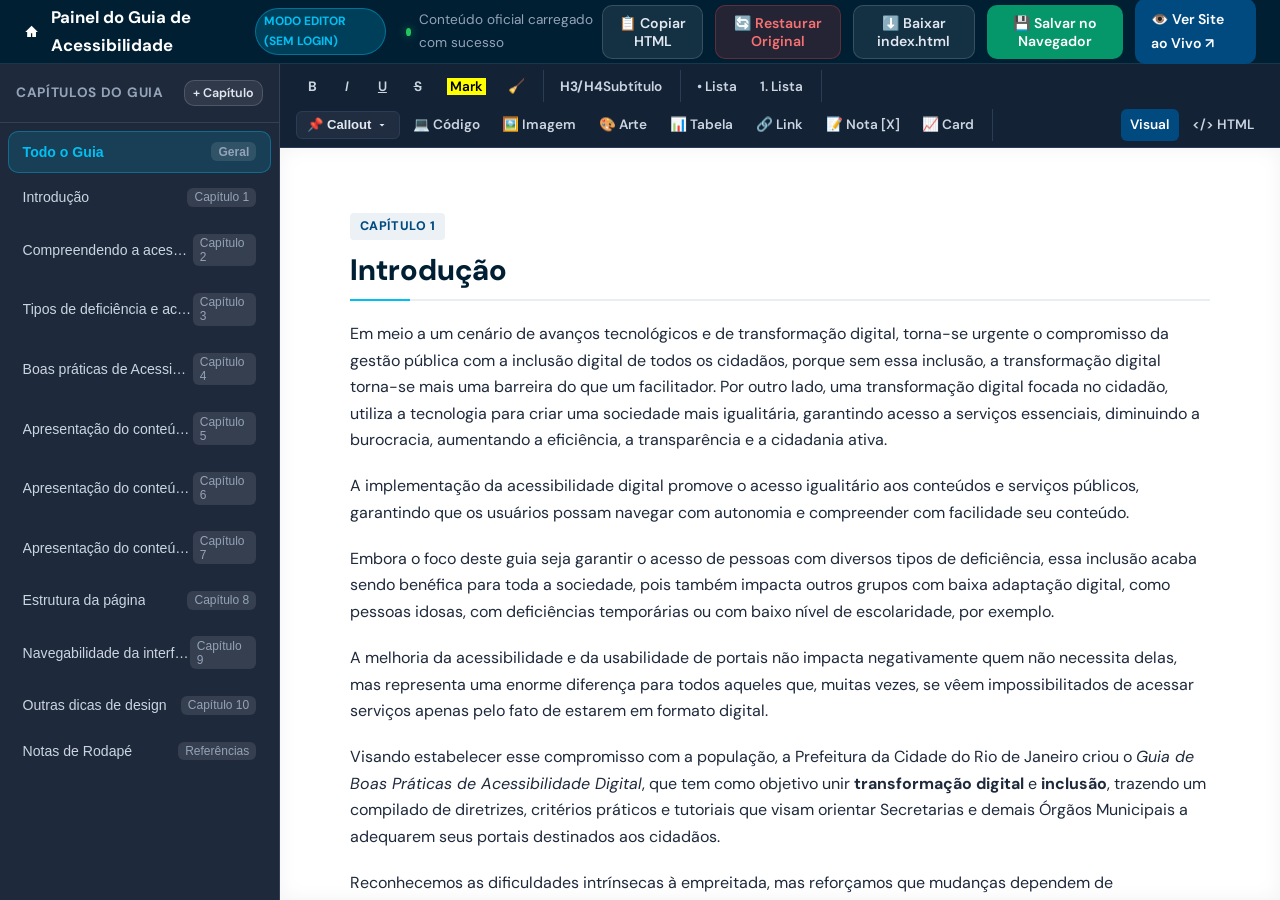
==== guiasite/admin.html @ 5b59752f "feat(admin): criar painel de administracao e editor visual com insercao de componentes e persistenci" ====
<!DOCTYPE html>
<html lang="pt-BR">
<head>
  <meta charset="UTF-8">
  <meta name="viewport" content="width=device-width, initial-scale=1.0">
  <title>Painel de Administração e Editor de Conteúdo | Guia de Acessibilidade Digital — Prefeitura do Rio</title>
  
  <!-- Fontes Oficiais -->
  <link rel="preconnect" href="https://fonts.googleapis.com">
  <link rel="preconnect" href="https://fonts.gstatic.com" crossorigin>
  <link href="https://fonts.googleapis.com/css2?family=DM+Sans:ital,opsz,wght@0,9..40,100..1000;1,9..40,100..1000&family=Roboto:ital,wght@0,300..700;1,300..700&display=swap" rel="stylesheet">
  
  <!-- Folhas de Estilo -->
  <link rel="stylesheet" href="css/style.css">
  <link rel="stylesheet" href="css/admin.css">
</head>
<body class="admin-body">

  <!-- 1. TOPBAR DO PAINEL DE ADMINISTRAÇÃO -->
  <header class="admin-topbar">
    <div class="admin-topbar-left">
      <a href="index.html" class="admin-brand">
        <svg width="22" height="22" viewBox="0 0 24 24" fill="currentColor" aria-hidden="true"><path d="M12 2L2 12h3v8h6v-6h2v6h6v-8h3L12 2z"/></svg>
        <span>Painel do Guia de Acessibilidade</span>
      </a>
      <span class="admin-brand-badge">Modo Editor (Sem Login)</span>
      <div class="admin-topbar-status">
        <span class="status-dot" id="status-dot"></span>
        <span id="status-text">Pronto</span>
      </div>
    </div>

    <div class="admin-topbar-right">
      <button type="button" class="admin-btn admin-btn-secondary" id="btn-copy-html" title="Copiar HTML do conteúdo">
        📋 Copiar HTML
      </button>
      <button type="button" class="admin-btn admin-btn-danger" id="btn-reset-default" title="Restaurar o texto original de fábrica">
        🔄 Restaurar Original
      </button>
      <button type="button" class="admin-btn admin-btn-secondary" id="btn-download-index" title="Baixar arquivo index.html completo e atualizado">
        ⬇️ Baixar index.html
      </button>
      <button type="button" class="admin-btn admin-btn-success" id="btn-save-site" title="Salvar e aplicar no site imediatamente">
        💾 Salvar no Navegador
      </button>
      <a href="index.html" target="_blank" class="admin-btn admin-btn-primary" title="Abrir o site em nova aba para testar">
        👁️ Ver Site ao Vivo ↗
      </a>
    </div>
  </header>

  <!-- 2. CORPO PRINCIPAL COM SIDEBAR E WORKSPACE -->
  <div class="admin-main-layout">
    
    <!-- SIDEBAR DE CAPÍTULOS -->
    <aside class="admin-sidebar" aria-label="Navegação por capítulos">
      <div class="admin-sidebar-header">
        <span class="admin-sidebar-title">Capítulos do Guia</span>
        <button type="button" class="admin-btn admin-btn-secondary" id="btn-insert-chapter" style="padding: 0.25rem 0.5rem; font-size: 0.78rem;">
          + Capítulo
        </button>
      </div>
      <ul class="admin-chapter-list" id="admin-chapter-list">
        <!-- Itens inseridos dinamicamente pelo JavaScript -->
      </ul>
    </aside>

    <!-- WORKSPACE DO EDITOR -->
    <main class="admin-workspace">
      
      <!-- BARRA DE FERRAMENTAS DO EDITOR (TOOLBAR) -->
      <div class="editor-toolbar" role="toolbar" aria-label="Ferramentas de formatação e inserção de conteúdo">
        
        <!-- Formatação Básica de Texto -->
        <div class="toolbar-group">
          <button type="button" class="toolbar-btn" data-cmd="bold" title="Negrito (Ctrl+B)"><b>B</b></button>
          <button type="button" class="toolbar-btn" data-cmd="italic" title="Itálico (Ctrl+I)"><i>I</i></button>
          <button type="button" class="toolbar-btn" data-cmd="underline" title="Sublinhado (Ctrl+U)"><u>U</u></button>
          <button type="button" class="toolbar-btn" data-cmd="strikeThrough" title="Tachado"><s>S</s></button>
          <button type="button" class="toolbar-btn" id="btn-format-mark" title="Marcação / Destaque de Texto (<mark>)"><mark style="padding: 0 3px;">Mark</mark></button>
          <button type="button" class="toolbar-btn" data-cmd="removeFormat" title="Limpar Formatação">🧹</button>
        </div>

        <!-- Títulos e Subtítulos -->
        <div class="toolbar-group">
          <button type="button" class="toolbar-btn" id="btn-insert-subtitle" title="Inserir Subtítulo (H3 / H4)">
            <b>H3/H4</b> Subtítulo
          </button>
        </div>

        <!-- Inserção de Listas -->
        <div class="toolbar-group">
          <button type="button" class="toolbar-btn" data-cmd="insertUnorderedList" title="Lista com Marcadores">• Lista</button>
          <button type="button" class="toolbar-btn" data-cmd="insertOrderedList" title="Lista Numerada">1. Lista</button>
        </div>

        <!-- Componentes Especiais do Guia Rio -->
        <div class="toolbar-group">
          <!-- Dropdown Callouts -->
          <div class="dropdown-wrapper">
            <button type="button" class="toolbar-dropdown-btn">
              <span>📌 Callout</span>
              <svg width="12" height="12" viewBox="0 0 24 24" fill="currentColor"><path d="M7 10l5 5 5-5z"/></svg>
            </button>
            <div class="dropdown-menu">
              <button type="button" class="dropdown-item" data-callout="wcag">📘 Diretriz WCAG 2.2</button>
              <button type="button" class="dropdown-item" data-callout="law">⚖️ Legislação & Jurídico</button>
              <button type="button" class="dropdown-item" data-callout="tip">💡 Dica Prática</button>
              <button type="button" class="dropdown-item" data-callout="warning">⚠️ Atenção / Alerta</button>
            </div>
          </div>

          <button type="button" class="toolbar-btn" id="btn-insert-code" title="Inserir Caixa de Código">
            💻 Código
          </button>
          <button type="button" class="toolbar-btn" id="btn-insert-image" title="Inserir Imagem / Figura com Alt Text">
            🖼️ Imagem
          </button>
          <button type="button" class="toolbar-btn" id="btn-insert-art" title="Inserir Caixa de Arte Reservada">
            🎨 Arte
          </button>
          <button type="button" class="toolbar-btn" id="btn-insert-table" title="Inserir Tabela Acessível">
            📊 Tabela
          </button>
          <button type="button" class="toolbar-btn" id="btn-insert-link" title="Inserir Link">
            🔗 Link
          </button>
          <button type="button" class="toolbar-btn" id="btn-insert-footnote" title="Inserir Nota de Rodapé & Âncora de Referência">
            📝 Nota [X]
          </button>
          <button type="button" class="toolbar-btn" id="btn-insert-stat" title="Inserir Card de Estatística">
            📈 Card
          </button>
        </div>

        <!-- Alternador Visual / HTML -->
        <div class="toolbar-group" style="margin-left: auto; border-right: none; padding-right: 0;">
          <button type="button" class="toolbar-btn is-active" id="tab-mode-visual" title="Modo Visual (WYSIWYG)">
            Visual
          </button>
          <button type="button" class="toolbar-btn" id="tab-mode-html" title="Modo Código HTML">
            &lt;/&gt; HTML
          </button>
        </div>

      </div>

      <!-- ÁREAS DO EDITOR -->
      <div class="editor-container-split">
        <!-- Visual Editor Canvas -->
        <div class="editor-pane" id="editor-pane">
          <div id="editor-canvas" contenteditable="true" spellcheck="true" role="textbox" aria-multiline="true" aria-label="Editor de conteúdo do Guia de Acessibilidade">
            <!-- Conteúdo carregado via JavaScript -->
          </div>
        </div>

        <!-- HTML Code Editor Pane -->
        <div class="html-pane" id="html-pane">
          <textarea class="html-textarea" id="html-textarea" spellcheck="false" aria-label="Editor direto de código HTML"></textarea>
        </div>
      </div>

    </main>
  </div>

  <!-- 3. MODAIS DE INSERÇÃO ACESSÍVEIS -->

  <!-- Modal: Novo Capítulo -->
  <div class="admin-modal-overlay" id="modal-chapter" role="dialog" aria-modal="true" aria-labelledby="modal-chapter-title">
    <div class="admin-modal-box">
      <div class="admin-modal-header">
        <h3 class="admin-modal-title" id="modal-chapter-title">Inserir Novo Capítulo</h3>
        <button type="button" class="admin-modal-close" aria-label="Fechar">&times;</button>
      </div>
      <form id="form-chapter">
        <div class="admin-modal-body">
          <div class="admin-form-group">
            <label class="admin-label" for="chapter-num">Número do Capítulo <span class="required">*</span></label>
            <input type="number" class="admin-input" id="chapter-num" required min="1" max="99" value="11" />
          </div>
          <div class="admin-form-group">
            <label class="admin-label" for="chapter-title">Título do Capítulo <span class="required">*</span></label>
            <input type="text" class="admin-input" id="chapter-title" required placeholder="Ex: Acessibilidade em Documentos e PDFs" />
          </div>
          <div class="admin-form-group">
            <label class="admin-label" for="chapter-id">Identificador Âncora (ID do Sumário)</label>
            <input type="text" class="admin-input" id="chapter-id" placeholder="Ex: acessibilidade-em-documentos-e-pdfs (opcional)" />
            <span class="admin-help-text">Se deixar em branco, o identificador será gerado automaticamente a partir do título.</span>
          </div>
        </div>
        <div class="admin-modal-footer">
          <button type="button" class="admin-btn admin-btn-secondary" data-modal-close>Cancelar</button>
          <button type="submit" class="admin-btn admin-btn-primary">Inserir Capítulo</button>
        </div>
      </form>
    </div>
  </div>

  <!-- Modal: Subtítulo (H3 / H4) -->
  <div class="admin-modal-overlay" id="modal-subtitle" role="dialog" aria-modal="true" aria-labelledby="modal-subtitle-title">
    <div class="admin-modal-box">
      <div class="admin-modal-header">
        <h3 class="admin-modal-title" id="modal-subtitle-title">Inserir Subtítulo / Seção</h3>
        <button type="button" class="admin-modal-close" aria-label="Fechar">&times;</button>
      </div>
      <form id="form-subtitle">
        <div class="admin-modal-body">
          <div class="admin-form-group">
            <label class="admin-label" for="subtitle-level">Nível Semântico</label>
            <select class="admin-select" id="subtitle-level">
              <option value="h3">H3 &bull; Seção de Artigo Principal</option>
              <option value="h4">H4 &bull; Subseção Detalhada</option>
            </select>
          </div>
          <div class="admin-form-group">
            <label class="admin-label" for="subtitle-title">Texto do Título <span class="required">*</span></label>
            <input type="text" class="admin-input" id="subtitle-title" required placeholder="Ex: 6.1 Imagens Decorativas" />
          </div>
          <div class="admin-form-group">
            <label class="admin-label" for="subtitle-id">ID de Âncora (Opcional)</label>
            <input type="text" class="admin-input" id="subtitle-id" placeholder="Ex: imagens-decorativas" />
          </div>
        </div>
        <div class="admin-modal-footer">
          <button type="button" class="admin-btn admin-btn-secondary" data-modal-close>Cancelar</button>
          <button type="submit" class="admin-btn admin-btn-primary">Inserir</button>
        </div>
      </form>
    </div>
  </div>

  <!-- Modal: Caixa de Código -->
  <div class="admin-modal-overlay" id="modal-code" role="dialog" aria-modal="true" aria-labelledby="modal-code-title">
    <div class="admin-modal-box">
      <div class="admin-modal-header">
        <h3 class="admin-modal-title" id="modal-code-title">Inserir Bloco de Código</h3>
        <button type="button" class="admin-modal-close" aria-label="Fechar">&times;</button>
      </div>
      <form id="form-code">
        <div class="admin-modal-body">
          <div class="admin-form-group">
            <label class="admin-label" for="code-lang">Linguagem / Rótulo</label>
            <input type="text" class="admin-input" id="code-lang" value="HTML" placeholder="HTML, CSS, JavaScript, etc." />
          </div>
          <div class="admin-form-group">
            <label class="admin-label" for="code-snippet">Código <span class="required">*</span></label>
            <textarea class="admin-textarea" id="code-snippet" rows="6" required placeholder="Cole seu código aqui..."></textarea>
          </div>
        </div>
        <div class="admin-modal-footer">
          <button type="button" class="admin-btn admin-btn-secondary" data-modal-close>Cancelar</button>
          <button type="submit" class="admin-btn admin-btn-primary">Inserir Código</button>
        </div>
      </form>
    </div>
  </div>

  <!-- Modal: Imagem / Figura Acessível -->
  <div class="admin-modal-overlay" id="modal-image" role="dialog" aria-modal="true" aria-labelledby="modal-image-title">
    <div class="admin-modal-box">
      <div class="admin-modal-header">
        <h3 class="admin-modal-title" id="modal-image-title">Inserir Imagem / Figura Acessível</h3>
        <button type="button" class="admin-modal-close" aria-label="Fechar">&times;</button>
      </div>
      <form id="form-image">
        <div class="admin-modal-body">
          <div class="admin-form-group">
            <label class="admin-label" for="image-url">URL ou Caminho da Imagem <span class="required">*</span></label>
            <input type="text" class="admin-input" id="image-url" required placeholder="Ex: assets/images/exemplo.png ou https://..." />
          </div>
          <div class="admin-form-group">
            <label class="admin-label" for="image-alt">Texto Alternativo (Alt Text) <span class="required">*</span></label>
            <textarea class="admin-textarea" id="image-alt" rows="3" required placeholder="Descreva com precisão o que a imagem representa para pessoas cegas ou com baixa visão (WCAG 1.1.1)"></textarea>
            <span class="admin-help-text">Obrigatório pelas diretrizes WCAG 2.2 e eMAG 3.1.</span>
          </div>
          <div class="admin-form-group">
            <label class="admin-label" for="image-caption">Legenda Visível (Figcaption - Opcional)</label>
            <input type="text" class="admin-input" id="image-caption" placeholder="Ex: Figura 1: Exemplo prático de contraste adequado." />
          </div>
        </div>
        <div class="admin-modal-footer">
          <button type="button" class="admin-btn admin-btn-secondary" data-modal-close>Cancelar</button>
          <button type="submit" class="admin-btn admin-btn-primary">Inserir Imagem</button>
        </div>
      </form>
    </div>
  </div>

  <!-- Modal: Caixa de Arte Reservada -->
  <div class="admin-modal-overlay" id="modal-art" role="dialog" aria-modal="true" aria-labelledby="modal-art-title">
    <div class="admin-modal-box">
      <div class="admin-modal-header">
        <h3 class="admin-modal-title" id="modal-art-title">Inserir Caixa de Arte Reservada</h3>
        <button type="button" class="admin-modal-close" aria-label="Fechar">&times;</button>
      </div>
      <form id="form-art">
        <div class="admin-modal-body">
          <div class="admin-form-group">
            <label class="admin-label" for="art-id">Identificador da Arte <span class="required">*</span></label>
            <input type="text" class="admin-input" id="art-id" required placeholder="Ex: arte-24, arte-30" />
          </div>
          <div class="admin-form-group">
            <label class="admin-label" for="art-title">Título do Tópico da Arte <span class="required">*</span></label>
            <input type="text" class="admin-input" id="art-title" required placeholder="Ex: 6.8 Tabelas com Cabeçalho e Dados" />
          </div>
          <div class="admin-form-group">
            <label class="admin-label" for="art-desc">Descrição Detalhada para Produção da Arte <span class="required">*</span></label>
            <textarea class="admin-textarea" id="art-desc" rows="4" required placeholder="Descreva os elementos que devem constar no desenho ou infográfico..."></textarea>
          </div>
        </div>
        <div class="admin-modal-footer">
          <button type="button" class="admin-btn admin-btn-secondary" data-modal-close>Cancelar</button>
          <button type="submit" class="admin-btn admin-btn-primary">Inserir Caixa de Arte</button>
        </div>
      </form>
    </div>
  </div>

  <!-- Modal: Hiperlink -->
  <div class="admin-modal-overlay" id="modal-link" role="dialog" aria-modal="true" aria-labelledby="modal-link-title">
    <div class="admin-modal-box">
      <div class="admin-modal-header">
        <h3 class="admin-modal-title" id="modal-link-title">Inserir Link</h3>
        <button type="button" class="admin-modal-close" aria-label="Fechar">&times;</button>
      </div>
      <form id="form-link">
        <div class="admin-modal-body">
          <div class="admin-form-group">
            <label class="admin-label" for="link-text">Texto do Link</label>
            <input type="text" class="admin-input" id="link-text" placeholder="Texto visível que será clicado" />
          </div>
          <div class="admin-form-group">
            <label class="admin-label" for="link-url">Endereço Web (URL) <span class="required">*</span></label>
            <input type="url" class="admin-input" id="link-url" required placeholder="https://..." />
          </div>
          <div class="admin-form-group" style="flex-direction: row; align-items: center; gap: 0.5rem;">
            <input type="checkbox" id="link-newtab" checked style="width: 18px; height: 18px;" />
            <label class="admin-label" for="link-newtab" style="cursor: pointer;">Abrir em nova aba (target="_blank") com segurança rel="noopener"</label>
          </div>
        </div>
        <div class="admin-modal-footer">
          <button type="button" class="admin-btn admin-btn-secondary" data-modal-close>Cancelar</button>
          <button type="submit" class="admin-btn admin-btn-primary">Inserir Link</button>
        </div>
      </form>
    </div>
  </div>

  <!-- Modal: Nota de Rodapé & Âncora de Referência -->
  <div class="admin-modal-overlay" id="modal-footnote" role="dialog" aria-modal="true" aria-labelledby="modal-footnote-title">
    <div class="admin-modal-box">
      <div class="admin-modal-header">
        <h3 class="admin-modal-title" id="modal-footnote-title">Inserir Nota de Rodapé & Referência</h3>
        <button type="button" class="admin-modal-close" aria-label="Fechar">&times;</button>
      </div>
      <form id="form-footnote">
        <div class="admin-modal-body">
          <div class="admin-form-group">
            <label class="admin-label" for="fn-num">Número da Referência <span class="required">*</span></label>
            <input type="number" class="admin-input" id="fn-num" required min="1" max="999" value="1" />
            <span class="admin-help-text">Insere a âncora [X] no cursor e adiciona automaticamente na lista final de Referências com o link de retorno ↩.</span>
          </div>
          <div class="admin-form-group">
            <label class="admin-label" for="fn-text">Texto Completo da Referência / Fonte <span class="required">*</span></label>
            <textarea class="admin-textarea" id="fn-text" rows="4" required placeholder="Ex: WORLD WIDE WEB CONSORTIUM (W3C). Diretrizes de Acessibilidade..."></textarea>
          </div>
        </div>
        <div class="admin-modal-footer">
          <button type="button" class="admin-btn admin-btn-secondary" data-modal-close>Cancelar</button>
          <button type="submit" class="admin-btn admin-btn-primary">Inserir Referência</button>
        </div>
      </form>
    </div>
  </div>

  <!-- Modal: Tabela Acessível -->
  <div class="admin-modal-overlay" id="modal-table" role="dialog" aria-modal="true" aria-labelledby="modal-table-title">
    <div class="admin-modal-box">
      <div class="admin-modal-header">
        <h3 class="admin-modal-title" id="modal-table-title">Inserir Tabela Acessível</h3>
        <button type="button" class="admin-modal-close" aria-label="Fechar">&times;</button>
      </div>
      <form id="form-table">
        <div class="admin-modal-body">
          <div class="admin-form-group">
            <label class="admin-label" for="table-caption">Título da Tabela (Caption acessível) <span class="required">*</span></label>
            <input type="text" class="admin-input" id="table-caption" required placeholder="Ex: Tabela de Critérios de Contraste WCAG 2.2" />
          </div>
          <div style="display: grid; grid-template-columns: 1fr 1fr; gap: 1rem;">
            <div class="admin-form-group">
              <label class="admin-label" for="table-rows">Qtd. de Linhas</label>
              <input type="number" class="admin-input" id="table-rows" value="3" min="1" max="50" />
            </div>
            <div class="admin-form-group">
              <label class="admin-label" for="table-cols">Qtd. de Colunas</label>
              <input type="number" class="admin-input" id="table-cols" value="3" min="1" max="10" />
            </div>
          </div>
        </div>
        <div class="admin-modal-footer">
          <button type="button" class="admin-btn admin-btn-secondary" data-modal-close>Cancelar</button>
          <button type="submit" class="admin-btn admin-btn-primary">Criar Tabela</button>
        </div>
      </form>
    </div>
  </div>

  <!-- Modal: Card de Estatística -->
  <div class="admin-modal-overlay" id="modal-stat" role="dialog" aria-modal="true" aria-labelledby="modal-stat-title">
    <div class="admin-modal-box">
      <div class="admin-modal-header">
        <h3 class="admin-modal-title" id="modal-stat-title">Inserir Card de Estatística</h3>
        <button type="button" class="admin-modal-close" aria-label="Fechar">&times;</button>
      </div>
      <form id="form-stat">
        <div class="admin-modal-body">
          <div class="admin-form-group">
            <label class="admin-label" for="stat-number">Número / Destaque <span class="required">*</span></label>
            <input type="text" class="admin-input" id="stat-number" required placeholder="Ex: 4,5:1 ou 18,6 milhões" />
          </div>
          <div class="admin-form-group">
            <label class="admin-label" for="stat-desc">Descrição / Rótulo <span class="required">*</span></label>
            <input type="text" class="admin-input" id="stat-desc" required placeholder="Ex: Razão de contraste mínima recomendada para texto normal" />
          </div>
        </div>
        <div class="admin-modal-footer">
          <button type="button" class="admin-btn admin-btn-secondary" data-modal-close>Cancelar</button>
          <button type="submit" class="admin-btn admin-btn-primary">Inserir Card</button>
        </div>
      </form>
    </div>
  </div>

  <!-- TOAST DE NOTIFICAÇÃO -->
  <div class="admin-toast" id="admin-toast" role="status" aria-live="polite">
    <span id="toast-message">Notificação</span>
  </div>

  <script src="js/admin.js"></script>
</body>
</html>
---- guiasite/css/style.css ----
/* ==========================================================================
   GUIA DE BOAS PRÁTICAS DE ACESSIBILIDADE DIGITAL - PREFEITURA DO RIO
   Estilo visual alinhado ao Governo Digital da Cidade do Rio de Janeiro
   Conforme Diretrizes WCAG 2.2 (Níveis AA e AAA) e eMAG 3.1
   ========================================================================== */

/* --- FONTES LOCAIS: OPENDYSLEXIC (ACESSIBILIDADE PARA DISLEXIA) --- */
@font-face {
  font-family: 'OpenDyslexic';
  font-style: normal;
  font-weight: 400;
  font-display: swap;
  src: url('../fonts/OpenDyslexic-Regular.woff') format('woff'),
       url('https://cdn.jsdelivr.net/npm/open-dyslexic@1.0.3/woff/OpenDyslexic-Regular.woff') format('woff');
}

@font-face {
  font-family: 'OpenDyslexic';
  font-style: normal;
  font-weight: 700;
  font-display: swap;
  src: url('../fonts/OpenDyslexic-Bold.woff') format('woff'),
       url('https://cdn.jsdelivr.net/npm/open-dyslexic@1.0.3/woff/OpenDyslexic-Bold.woff') format('woff');
}

@font-face {
  font-family: 'OpenDyslexic';
  font-style: italic;
  font-weight: 400;
  font-display: swap;
  src: url('../fonts/OpenDyslexic-Italic.woff') format('woff'),
       url('https://cdn.jsdelivr.net/npm/open-dyslexic@1.0.3/woff/OpenDyslexic-Italic.woff') format('woff');
}

@font-face {
  font-family: 'OpenDyslexic';
  font-style: italic;
  font-weight: 700;
  font-display: swap;
  src: url('../fonts/OpenDyslexic-BoldItalic.woff') format('woff'),
       url('https://cdn.jsdelivr.net/npm/open-dyslexic@1.0.3/woff/OpenDyslexic-BoldItalic.woff') format('woff');
}

/* --- VARIÁVEIS CSS E DESIGN TOKENS --- */
:root {
  --font-base-size: 16px;
  --font-scale: 1;

  /* Cores Oficiais Prefeitura do Rio / Governo Digital */
  --rio-blue-darkest: #001F33;
  --rio-blue-dark: #002B49;
  --rio-blue-primary: #004A80;
  --rio-blue-medium: #1565C0;
  --rio-cyan-vivid: #00C0F3;
  --rio-cyan-deep: #0088B3;
  --rio-slate-light: #9DBDCE;
  --rio-slate-bg: #E8EEF3;

  /* Neutros e Superfícies */
  --bg-page: #F8FAFC;
  --bg-card: #FFFFFF;
  --bg-card-alt: #F1F5F9;
  --text-main: #1E293B;
  --text-secondary: #475569;
  --text-muted: #64748B;
  --border-light: #E2E8F0;
  --border-subtle: #CBD5E1;

  /* Estados e Acessibilidade */
  --focus-ring-color: #00A4D6;
  --focus-ring-outline: 3px solid var(--focus-ring-color);
  --focus-ring-offset: 3px;
  --mark-bg: #FEF08A;
  --mark-text: #854D0E;

  /* Cores Semânticas de Destaque */
  --badge-wcag-bg: #E0F2FE;
  --badge-wcag-text: #0369A1;
  --badge-law-bg: #FEF3C7;
  --badge-law-text: #92400E;
  --badge-tip-bg: #DCFCE7;
  --badge-tip-text: #166534;
  --badge-warning-bg: #FEE2E2;
  --badge-warning-text: #991B1B;

  /* Espaçamento e Tipografia */
  --font-family-sans: "DM Sans", -apple-system, BlinkMacSystemFont, "Segoe UI", Roboto, "Helvetica Neue", Arial, sans-serif;
  --line-height-base: 1.65;
  --paragraph-spacing: 1.25rem;
  --letter-spacing-base: 0.01em;
  --word-spacing-base: 0.02em;

  /* Transições e Sombras */
  --shadow-sm: 0 1px 2px 0 rgba(0, 0, 0, 0.05);
  --shadow-md: 0 4px 6px -1px rgba(0, 0, 0, 0.1), 0 2px 4px -2px rgba(0, 0, 0, 0.1);
  --shadow-lg: 0 10px 15px -3px rgba(0, 0, 0, 0.1), 0 4px 6px -4px rgba(0, 0, 0, 0.1);
  --shadow-dropdown: 0 12px 28px rgba(0, 31, 51, 0.15);
  --radius-sm: 6px;
  --radius-md: 10px;
  --radius-lg: 14px;
  --radius-full: 9999px;
  --transition-fast: 0.15s ease;
  --transition-normal: 0.25s ease;
}

/* --- TEMA: ALTO CONTRASTE (WCAG AAA) --- */
body.high-contrast {
  --bg-page: #000000 !important;
  --bg-card: #0A0A0A !important;
  --bg-card-alt: #181818 !important;
  --text-main: #FFFFFF !important;
  --text-secondary: #E5E5E5 !important;
  --text-muted: #D4D4D4 !important;
  --border-light: #FFFF00 !important;
  --border-subtle: #FFFF00 !important;
  --rio-blue-darkest: #000000 !important; /* Fundo mais escuro: preto total */
  --rio-blue-dark: #000000 !important;
  --rio-blue-primary: #FFFF00 !important;
  --rio-slate-bg: #222222 !important;
  --rio-cyan-vivid: #00FFFF !important;
  --focus-ring-color: #FFFF00 !important;
  --mark-bg: #FFFF00 !important;
  --mark-text: #000000 !important;
  --badge-wcag-bg: #000000 !important;
  --badge-wcag-text: #00FFFF !important;
  --badge-law-bg: #000000 !important;
  --badge-law-text: #FFFF00 !important;
  --badge-tip-bg: #000000 !important;
  --badge-tip-text: #00FF66 !important;
  --badge-warning-bg: #000000 !important;
  --badge-warning-text: #FF6666 !important;
}

/* ÁREA SUPERIOR E BUSCA NO ALTO CONTRASTE */
body.high-contrast .topbar-prefeitura {
  background-color: #000000 !important;
  border-bottom: 2px solid #FFFF00 !important;
}

body.high-contrast .site-header {
  background: #000000 !important;
  border-bottom: 3px solid #FFFF00 !important;
}

body.high-contrast .header-title-wrap h1 {
  color: #FFFF00 !important;
}

body.high-contrast .header-title-wrap h1 .highlight-cyan {
  color: #00FFFF !important;
}

body.high-contrast .header-subtitle {
  color: #FFFFFF !important;
}

body.high-contrast .brand-badge {
  background-color: #000000 !important;
  border: 2px solid #00FFFF !important;
  color: #00FFFF !important;
}

body.high-contrast .brand-subsecdigital {
  color: #FFFFFF !important;
}

body.high-contrast .search-input {
  background-color: #000000 !important;
  color: #FFFFFF !important;
  border: 2px solid #FFFF00 !important;
  box-shadow: 0 0 14px rgba(255, 255, 0, 0.3) !important;
}

body.high-contrast .search-input:focus {
  border-color: #00FFFF !important;
  outline: 3px solid #00FFFF !important;
}

body.high-contrast .search-input::placeholder {
  color: #D4D4D4 !important;
}

body.high-contrast .search-icon-left {
  color: #FFFF00 !important;
}

body.high-contrast .search-clear-btn {
  color: #FFFF00 !important;
}

body.high-contrast .search-shortcut-badge {
  background-color: #000000 !important;
  border: 1px solid #FFFF00 !important;
  color: #FFFF00 !important;
}

body.high-contrast .search-suggestions-dropdown {
  background-color: #000000 !important;
  border: 2px solid #FFFF00 !important;
}

body.high-contrast .suggestions-header {
  background-color: #000000 !important;
  color: #FFFF00 !important;
  border-bottom: 2px solid #FFFF00 !important;
}

body.high-contrast .suggestion-item {
  border-bottom: 1px solid #333333 !important;
}

body.high-contrast .suggestion-title {
  color: #FFFF00 !important;
}

body.high-contrast .suggestion-snippet {
  color: #FFFFFF !important;
}

body.high-contrast .suggestion-item:hover,
body.high-contrast .suggestion-item.is-selected {
  background-color: #111111 !important;
  border-left: 4px solid #FFFF00 !important;
}

body.high-contrast h1,
body.high-contrast h2,
body.high-contrast h4,
body.high-contrast h5,
body.high-contrast h6,
body.high-contrast .section-heading,
body.high-contrast .topic-heading,
body.high-contrast .toc-title,
body.high-contrast .suggestion-title,
body.high-contrast .callout-title {
  color: #FFFF00 !important; /* Títulos em amarelo de altíssimo contraste */
}

body.high-contrast h3,
body.high-contrast .subsection-heading {
  color: #00FFFF !important; /* Subtítulos em ciano elétrico */
}

body.high-contrast .toc-link {
  color: #FFFFFF !important;
}

body.high-contrast .toc-link:hover,
body.high-contrast .toc-link.is-active {
  background-color: #111111 !important;
  color: #FFFF00 !important;
  border-left: 3px solid #FFFF00 !important;
}

body.high-contrast .section-badge {
  background-color: #000000 !important;
  color: #FFFF00 !important;
  border: 1px solid #FFFF00 !important;
}

body.high-contrast .callout {
  background-color: #0A0A0A !important;
  border: 1px solid #FFFF00 !important;
  border-left: 6px solid #FFFF00 !important;
  color: #FFFFFF !important;
}

body.high-contrast .callout-title {
  color: #FFFF00 !important;
}

body.high-contrast .card-difficulty {
  background-color: #000000 !important;
  border: 2px solid #FF6666 !important;
}
body.high-contrast .card-difficulty h5 {
  color: #FF6666 !important;
}
body.high-contrast .card-difficulty li,
body.high-contrast .card-difficulty p {
  color: #FFFFFF !important;
}

body.high-contrast .card-good-practice {
  background-color: #000000 !important;
  border: 2px solid #00FF66 !important;
}
body.high-contrast .card-good-practice h5 {
  color: #00FF66 !important;
}
body.high-contrast .card-good-practice li,
body.high-contrast .card-good-practice p {
  color: #FFFFFF !important;
}

body.high-contrast table.accessible-table th {
  background-color: #000000 !important;
  color: #FFFF00 !important;
  border: 1px solid #FFFF00 !important;
}
body.high-contrast table.accessible-table td {
  background-color: #000000 !important;
  color: #FFFFFF !important;
  border: 1px solid #FFFF00 !important;
}

body.high-contrast figcaption {
  background-color: #0A0A0A !important;
  color: #FFFFFF !important;
  border-top: 1px solid #FFFF00 !important;
}

body.high-contrast .figure-img-wrap {
  background-color: #000000 !important;
}

body.high-contrast a {
  color: #00FFFF !important;
  text-decoration: underline !important;
}

body.high-contrast button,
body.high-contrast .btn,
body.high-contrast input {
  border: 2px solid #FFFF00 !important;
  color: #FFFFFF !important;
  background-color: #000000 !important;
}

/* --- TEMA: MODO ESCURO (DARK MODE) --- */
body.dark-mode {
  --bg-page: #0B1320 !important;
  --bg-card: #142236 !important;
  --bg-card-alt: #1B2C44 !important;
  --text-main: #F1F5F9 !important;
  --text-secondary: #CBD5E1 !important;
  --text-muted: #94A3B8 !important;
  --border-light: #2A3C56 !important;
  --border-subtle: #3A4F6E !important;
  --rio-blue-darkest: #070D18 !important;
  --rio-blue-dark: #0D192B !important;
  --rio-blue-primary: #1D4ED8 !important;
  --rio-slate-bg: #1E293B !important;
  --rio-cyan-vivid: #38BDF8 !important;
  --mark-bg: #B45309 !important;
  --mark-text: #FEF3C7 !important;
  --badge-wcag-bg: #07273F !important;
  --badge-wcag-text: #7DD3FC !important;
  --badge-law-bg: #3B2A08 !important;
  --badge-law-text: #FDE68A !important;
  --badge-tip-bg: #052E16 !important;
  --badge-tip-text: #86EFAC !important;
  --badge-warning-bg: #450A0A !important;
  --badge-warning-text: #FCA5A5 !important;
}

/* ÁREA SUPERIOR E BUSCA NO MODO ESCURO */
body.dark-mode .topbar-prefeitura {
  background-color: #050B14 !important;
  border-bottom: 1px solid #1E293B !important;
}

body.dark-mode .site-header {
  background: linear-gradient(135deg, #070D18 0%, #0D192B 55%, #15253D 100%) !important;
  border-bottom: 1px solid #1E293B !important;
  box-shadow: 0 4px 20px rgba(0, 0, 0, 0.5) !important;
}

body.dark-mode .brand-badge {
  background: rgba(56, 189, 248, 0.15) !important;
  border: 1px solid rgba(56, 189, 248, 0.4) !important;
  color: #38BDF8 !important;
}

body.dark-mode .brand-subsecdigital {
  color: #94A3B8 !important;
}

body.dark-mode .header-title-wrap h1 {
  color: #FFFFFF !important;
}

body.dark-mode .header-title-wrap h1 .highlight-cyan {
  color: #38BDF8 !important;
}

body.dark-mode .header-subtitle {
  color: #CBD5E1 !important;
}

body.dark-mode .search-input {
  background-color: #142236 !important;
  color: #F8FAFC !important;
  border: 2px solid #2A3C56 !important;
  box-shadow: 0 8px 24px rgba(0, 0, 0, 0.45) !important;
}

body.dark-mode .search-input:focus {
  border-color: #38BDF8 !important;
  box-shadow: 0 0 0 4px rgba(56, 189, 248, 0.25), 0 8px 24px rgba(0, 0, 0, 0.55) !important;
}

body.dark-mode .search-input::placeholder {
  color: #94A3B8 !important;
}

body.dark-mode .search-icon-left {
  color: #94A3B8 !important;
}

body.dark-mode .search-clear-btn {
  color: #94A3B8 !important;
}

body.dark-mode .search-clear-btn:hover,
body.dark-mode .search-clear-btn:focus-visible {
  color: #FFFFFF !important;
  background-color: #1E293B !important;
}

body.dark-mode .search-shortcut-badge {
  background-color: #0F172A !important;
  border: 1px solid #334155 !important;
  color: #94A3B8 !important;
}

body.dark-mode .search-suggestions-dropdown {
  background-color: #142236 !important;
  border: 1px solid #2A3C56 !important;
  box-shadow: 0 24px 48px rgba(0, 0, 0, 0.7) !important;
}

body.dark-mode .suggestions-header {
  background-color: #0F172A !important;
  color: #94A3B8 !important;
  border-bottom: 1px solid #2A3C56 !important;
}

body.dark-mode .suggestions-count-badge {
  background-color: #0284C7 !important;
  color: #FFFFFF !important;
}

body.dark-mode .suggestion-item {
  border-bottom: 1px solid #1E293B !important;
}

body.dark-mode .suggestion-item:hover,
body.dark-mode .suggestion-item.is-selected {
  background-color: rgba(56, 189, 248, 0.12) !important;
}

body.dark-mode .suggestion-item.is-selected {
  border-left: 4px solid #38BDF8 !important;
}

body.dark-mode .suggestion-title {
  color: #F8FAFC !important;
}

body.dark-mode .suggestion-snippet {
  color: #94A3B8 !important;
}

body.dark-mode .suggestion-snippet mark,
body.dark-mode .suggestion-title mark {
  background-color: #B45309 !important;
  color: #FEF3C7 !important;
}

body.dark-mode .suggestions-empty {
  color: #94A3B8 !important;
}

body.dark-mode .category-textual { background-color: #0C4A6E !important; color: #7DD3FC !important; }
body.dark-mode .category-visual { background-color: #78350F !important; color: #FDE68A !important; }
body.dark-mode .category-auditivo { background-color: #4C1D95 !important; color: #DDD6FE !important; }
body.dark-mode .category-cognitivo { background-color: #831843 !important; color: #FBCFE8 !important; }
body.dark-mode .category-normas { background-color: #064E3B !important; color: #A7F3D0 !important; }
body.dark-mode .category-estrutura { background-color: #1E293B !important; color: #CBD5E1 !important; }
body.dark-mode .category-censo { background-color: #881337 !important; color: #FECDD3 !important; }

/* TÍTULOS E CONTEÚDO NO MODO ESCURO */

body.dark-mode h1,
body.dark-mode h2,
body.dark-mode .section-heading {
  color: #FFFFFF !important; /* Branco claro */
}

body.dark-mode h3,
body.dark-mode .subsection-heading,
body.dark-mode .toc-title {
  color: #38BDF8 !important; /* Ciano claro vivo */
}

body.dark-mode h4,
body.dark-mode .topic-heading {
  color: #E2E8F0 !important; /* Cinza claro suave */
}

body.dark-mode h5 {
  color: #93C5FD !important; /* Azul celeste */
}

body.dark-mode .toc-title {
  color: #FFFFFF !important;
}

body.dark-mode .toc-link {
  color: #CBD5E1 !important;
}

body.dark-mode .toc-link:hover {
  background-color: #1E293B !important;
  color: #38BDF8 !important;
}

body.dark-mode .toc-link.is-active {
  background-color: rgba(56, 189, 248, 0.22) !important;
  color: #F0F9FF !important;
  font-weight: 700 !important;
  border-left: 4px solid #38BDF8 !important;
}

body.dark-mode .section-badge {
  background-color: rgba(56, 189, 248, 0.15) !important;
  color: #38BDF8 !important;
}

/* LINKS NO MODO ESCURO (Alto Contraste WCAG AAA > 7:1) */
body.dark-mode a:not(.btn):not(.btn-action):not(.topbar-portal-link):not(.topbar-social-link):not(.tab-item) {
  color: #60A5FA !important; /* Azul claro luminoso e de alto contraste sobre fundo escuro */
}

body.dark-mode a:not(.btn):not(.btn-action):not(.topbar-portal-link):not(.topbar-social-link):not(.tab-item):hover,
body.dark-mode a:not(.btn):not(.btn-action):not(.topbar-portal-link):not(.topbar-social-link):not(.tab-item):focus-visible {
  color: #93C5FD !important; /* Azul celeste ainda mais claro no foco e hover */
  text-decoration: underline !important;
}

body.dark-mode .content-section a,
body.dark-mode .footnote-backlink,
body.dark-mode .footnote-backref {
  color: #60A5FA !important;
  text-decoration: underline;
}

body.dark-mode .content-section a:hover,
body.dark-mode .content-section a:focus-visible {
  color: #93C5FD !important;
}

body.dark-mode .callout {
  background-color: #1A2638 !important;
  color: #E2E8F0 !important;
}

body.dark-mode .callout-info {
  border-left-color: #38BDF8 !important;
}
body.dark-mode .callout-info .callout-title {
  color: #38BDF8 !important;
}

body.dark-mode .callout-success {
  border-left-color: #4ADE80 !important;
}
body.dark-mode .callout-success .callout-title {
  color: #4ADE80 !important;
}

body.dark-mode .callout-law {
  border-left-color: #FBBF24 !important;
}
body.dark-mode .callout-law .callout-title {
  color: #FBBF24 !important;
}

body.dark-mode .callout-warning {
  border-left-color: #F87171 !important;
}
body.dark-mode .callout-warning .callout-title {
  color: #F87171 !important;
}

body.dark-mode .card-difficulty {
  background-color: #2D1418 !important;
  border-color: #5C1D24 !important;
  border-top-color: #F43F5E !important;
}
body.dark-mode .card-difficulty h5 {
  color: #FDA4AF !important; /* Rosa/vermelho claro */
}
body.dark-mode .card-difficulty li,
body.dark-mode .card-difficulty p {
  color: #FFE4E6 !important;
}

body.dark-mode .card-good-practice {
  background-color: #0F291E !important;
  border-color: #1B4D36 !important;
  border-top-color: #22C55E !important;
}
body.dark-mode .card-good-practice h5 {
  color: #86EFAC !important; /* Verde claro luminoso */
}
body.dark-mode .card-good-practice li,
body.dark-mode .card-good-practice p {
  color: #DCFCE7 !important;
}

body.dark-mode table.accessible-table th {
  background-color: #1E293B !important;
  color: #FFFFFF !important;
}
body.dark-mode table.accessible-table td {
  color: #E2E8F0 !important;
}

body.dark-mode figcaption {
  background-color: #142236 !important;
  color: #CBD5E1 !important;
}

body.dark-mode .figure-img-wrap {
  background-color: #0F172A !important;
}

/* --- TEMA: FONTE PARA DISLEXIA (OPENDYSLEXIC, DYSLEXIE, LEXIA READABLE) --- */
body.dyslexia-font {
  --font-family-sans: "OpenDyslexic", "Dyslexie", "Lexia Readable", "Comic Sans MS", sans-serif;
  font-family: "OpenDyslexic", "Dyslexie", "Lexia Readable", "Comic Sans MS", sans-serif !important;
  line-height: 1.85 !important;
  letter-spacing: 0.04em !important;
}

body.dyslexia-font button,
body.dyslexia-font input,
body.dyslexia-font select,
body.dyslexia-font textarea,
body.dyslexia-font h1,
body.dyslexia-font h2,
body.dyslexia-font h3,
body.dyslexia-font h4,
body.dyslexia-font h5,
body.dyslexia-font h6,
body.dyslexia-font p,
body.dyslexia-font a,
body.dyslexia-font span:not(.hljs *),
body.dyslexia-font li,
body.dyslexia-font blockquote,
body.dyslexia-font th,
body.dyslexia-font td,
body.dyslexia-font label,
body.dyslexia-font caption,
body.dyslexia-font figcaption,
body.dyslexia-font strong,
body.dyslexia-font b,
body.dyslexia-font em,
body.dyslexia-font i {
  font-family: "OpenDyslexic", "Dyslexie", "Lexia Readable", "Comic Sans MS", sans-serif !important;
  letter-spacing: 0.04em !important;
  word-spacing: 0.06em !important;
  line-height: 1.85 !important;
}

/* --- TEMA: ESPAÇAMENTO EXPANDIDO (WCAG 2.2 Critério 1.4.12) --- */
body.spaced-text {
  line-height: 1.9 !important;
  letter-spacing: 0.12em !important;
  word-spacing: 0.16em !important;
}
body.spaced-text p,
body.spaced-text li {
  margin-bottom: 2em !important;
}

/* --- LINKS SUBLINHADOS --- */
body.underline-links a {
  text-decoration: underline !important;
}

/* --- RESET & BASE --- */
*, *::before, *::after {
  box-sizing: border-box;
  margin: 0;
  padding: 0;
}

html {
  font-size: calc(var(--font-base-size) * var(--font-scale));
  scroll-behavior: smooth;
  scroll-padding-top: 100px;
}

body {
  font-family: var(--font-family-sans);
  font-size: 1rem;
  line-height: var(--line-height-base);
  color: var(--text-main);
  background-color: var(--bg-page);
  -webkit-font-smoothing: antialiased;
  -moz-osx-font-smoothing: grayscale;
  min-height: 100vh;
  display: flex;
  flex-direction: column;
  overflow-x: clip;
}

/* --- FOCO VISÍVEL E ACESSÍVEL (WCAG 2.4.7 & 2.4.11) --- */
a:focus-visible,
button:focus-visible,
input:focus-visible,
select:focus-visible,
textarea:focus-visible,
[tabindex]:focus-visible {
  outline: var(--focus-ring-outline);
  outline-offset: var(--focus-ring-offset);
  border-radius: var(--radius-sm);
}

/* --- SKIP LINKS (WCAG 2.4.1) --- */
.skip-links {
  position: fixed;
  top: 0;
  left: 0;
  width: 100%;
  z-index: 10000;
  pointer-events: none;
}

.skip-link {
  position: absolute;
  top: -100px;
  left: 1rem;
  background-color: var(--rio-blue-darkest);
  color: #FFFFFF;
  padding: 0.75rem 1.25rem;
  font-weight: 700;
  font-size: 0.95rem;
  border: 2px solid var(--rio-cyan-vivid);
  border-radius: var(--radius-sm);
  text-decoration: none;
  box-shadow: var(--shadow-lg);
  pointer-events: auto;
  transition: top 0.2s ease;
}

.skip-link:focus {
  top: 0.75rem;
  outline: 3px solid var(--rio-cyan-vivid);
}

/* --- BARRA DE PROGRESSO DE LEITURA --- */
#reading-progress-bar {
  position: fixed;
  top: 0;
  left: 0;
  height: 4px;
  width: 0%;
  background: linear-gradient(90deg, var(--rio-cyan-vivid), var(--rio-blue-primary));
  z-index: 9999;
  transition: width 0.1s ease-out;
}

/* --- BARRA DE TOPO INSTITUCIONAL (PREFEITURA DO RIO) --- */
.topbar-prefeitura {
  background-color: var(--rio-blue-darkest);
  color: #FFFFFF;
  padding: 0.45rem 1rem;
  font-size: 0.85rem;
  border-bottom: 1px solid rgba(255, 255, 255, 0.12);
}

.topbar-container {
  max-width: 1360px;
  margin: 0 auto;
  display: flex;
  align-items: center;
  justify-content: space-between;
  flex-wrap: wrap;
  gap: 0.75rem;
}

.topbar-portal-links {
  display: flex;
  align-items: center;
  gap: 1.25rem;
  list-style: none;
  flex-wrap: wrap;
}

.topbar-portal-link {
  color: #CBD5E1;
  text-decoration: none;
  font-weight: 500;
  display: inline-flex;
  align-items: center;
  gap: 0.35rem;
  transition: color var(--transition-fast);
}

.topbar-portal-link:hover,
.topbar-portal-link:focus-visible {
  color: var(--rio-cyan-vivid);
  text-decoration: underline;
}

.topbar-social-links {
  display: flex;
  align-items: center;
  gap: 0.85rem;
  list-style: none;
}

.topbar-social-link {
  color: #CBD5E1;
  text-decoration: none;
  display: inline-flex;
  align-items: center;
  justify-content: center;
  width: 28px;
  height: 28px;
  border-radius: 50%;
  background-color: rgba(255, 255, 255, 0.08);
  transition: all var(--transition-fast);
}

.topbar-social-link:hover,
.topbar-social-link:focus-visible {
  background-color: var(--rio-cyan-vivid);
  color: var(--rio-blue-darkest);
}

/* --- HEADER PRINCIPAL / HERO DO GUIA --- */
.site-header {
  background: linear-gradient(135deg, var(--rio-blue-darkest) 0%, var(--rio-blue-dark) 55%, var(--rio-blue-primary) 100%);
  color: #FFFFFF;
  padding: 2.25rem 1rem 0; /* Base zerada para ancoragem precisa do mascote */
  position: relative;
  z-index: 1000; /* Garante que o dropdown de pesquisa fique acima da toolbar e do sumário */
  overflow: visible; /* Impede que o dropdown seja recortado */
  box-shadow: var(--shadow-md);
}

.site-header::after {
  content: "";
  position: absolute;
  top: -50%;
  right: 0;
  width: 500px;
  height: 500px;
  max-width: 100vw;
  background: radial-gradient(circle, rgba(0, 192, 243, 0.12) 0%, rgba(0, 192, 243, 0) 70%);
  pointer-events: none;
}

.header-container {
  max-width: 1360px;
  margin: 0 auto;
  position: relative;
  z-index: 2;
  padding-bottom: 2.75rem; /* Mantém o espaçamento inferior dos conteúdos */
}

.header-brand {
  display: flex;
  align-items: center;
  gap: 1.25rem;
  margin-bottom: 1.5rem;
  flex-wrap: wrap;
}

.brand-badge {
  display: inline-flex;
  align-items: center;
  gap: 0.5rem;
  background: rgba(0, 192, 243, 0.15);
  border: 1px solid rgba(0, 192, 243, 0.4);
  color: var(--rio-cyan-vivid);
  padding: 0.35rem 0.85rem;
  border-radius: var(--radius-full);
  font-size: 0.82rem;
  font-weight: 700;
  text-transform: uppercase;
  letter-spacing: 0.05em;
}

.brand-subsecdigital {
  color: #94A3B8;
  font-size: 0.88rem;
  font-weight: 500;
}

.header-title-wrap h1 {
  font-size: 2.35rem;
  font-weight: 800;
  line-height: 1.2;
  margin-bottom: 0.65rem;
  letter-spacing: -0.02em;
  color: #FFFFFF;
}

.header-title-wrap h1 .highlight-cyan {
  color: var(--rio-cyan-vivid);
}

.header-subtitle {
  font-size: 1.12rem;
  color: #E2E8F0;
  max-width: 820px;
  line-height: 1.5;
  margin-bottom: 2rem;
}

/* --- MASCOTE ROBOZINHO NA BASE DO BANNER (ESTÁTICO E EMERGINDO DA BORDA) --- */
.header-mascot-wrap {
  position: absolute;
  right: 1.5rem;
  bottom: 0;
  z-index: 5;
  line-height: 0;
  pointer-events: none; /* Não obstrui cliques ou foco na barra de pesquisa */
}

.header-mascot-img {
  width: 320px;
  height: auto;
  max-width: 32vw;
  display: block;
  filter: drop-shadow(0 -4px 18px rgba(0, 0, 0, 0.45));
  animation: none !important; /* Totalmente estático / sem flutuação conforme solicitado */
  transform: none; /* Encaixe rente na base do banner */
}

@media (max-width: 1200px) {
  .header-mascot-img {
    width: 270px;
  }
  .header-title-wrap {
    max-width: calc(100% - 280px);
  }
  .search-section {
    max-width: calc(100% - 280px);
  }
}

@media (max-width: 992px) {
  .header-mascot-img {
    width: 220px;
    right: 0.5rem;
  }
  .header-title-wrap {
    max-width: calc(100% - 230px);
  }
  .search-section {
    max-width: calc(100% - 230px);
  }
}

@media (max-width: 768px) {
  .site-header {
    padding: 1.5rem 1rem 0;
  }
  .header-container {
    padding-bottom: 2rem;
  }
  .header-title-wrap {
    max-width: 100%;
  }
  .search-section {
    max-width: 100%;
    position: relative;
    z-index: 10;
  }
  .header-mascot-wrap {
    right: 0;
    bottom: 0;
    z-index: 2;
  }
  .header-mascot-img {
    width: 135px;
    max-width: 38vw;
    filter: drop-shadow(0 -2px 10px rgba(0, 0, 0, 0.4));
  }
}

@media (max-width: 480px) {
  .header-mascot-img {
    width: 110px;
    max-width: 34vw;
  }
}

/* --- BARRA DE PESQUISA COM SUGESTÕES EM TEMPO REAL --- */
.search-section {
  position: relative;
  max-width: 780px;
  margin-top: 1rem;
  z-index: 1100;
}

.search-input-wrapper {
  position: relative;
  display: flex;
  align-items: center;
}

.search-icon-left {
  position: absolute;
  left: 1.15rem;
  color: #64748B;
  pointer-events: none;
  font-size: 1.25rem;
}

.search-input {
  width: 100%;
  padding: 1rem 3.5rem 1rem 3.25rem;
  font-size: 1.05rem;
  font-family: inherit;
  color: var(--rio-blue-darkest);
  background-color: #FFFFFF;
  border: 2px solid transparent;
  border-radius: var(--radius-lg);
  box-shadow: 0 8px 24px rgba(0, 0, 0, 0.22);
  transition: border-color var(--transition-fast), box-shadow var(--transition-fast);
}

.search-input:focus {
  outline: none;
  border-color: var(--rio-cyan-vivid);
  box-shadow: 0 0 0 4px rgba(0, 192, 243, 0.3), 0 8px 24px rgba(0, 0, 0, 0.25);
}

.search-input::placeholder {
  color: #94A3B8;
}

.search-clear-btn {
  position: absolute;
  right: 1rem;
  background: none;
  border: none;
  color: #94A3B8;
  width: 32px;
  height: 32px;
  border-radius: 50%;
  cursor: pointer;
  display: none;
  align-items: center;
  justify-content: center;
  font-size: 1.1rem;
  transition: all var(--transition-fast);
}

.search-clear-btn:hover,
.search-clear-btn:focus-visible {
  color: var(--rio-blue-darkest);
  background-color: #E2E8F0;
}

.search-shortcut-badge {
  position: absolute;
  right: 1.1rem;
  background-color: #F1F5F9;
  border: 1px solid #CBD5E1;
  color: #64748B;
  font-size: 0.75rem;
  font-weight: 700;
  padding: 0.2rem 0.45rem;
  border-radius: 4px;
  pointer-events: none;
}

/* DROPDOWN DE SUGESTÕES AO VIVO */
.search-suggestions-dropdown {
  position: absolute;
  top: calc(100% + 8px);
  left: 0;
  right: 0;
  background-color: var(--bg-card);
  border: 1px solid var(--border-light);
  border-radius: var(--radius-lg);
  box-shadow: 0 24px 48px rgba(0, 15, 30, 0.35), 0 8px 16px rgba(0, 0, 0, 0.15);
  max-height: 480px;
  overflow-y: auto;
  z-index: 9999;
  display: none;
}

.search-suggestions-dropdown.is-open {
  display: block;
}

.suggestions-header {
  padding: 0.75rem 1.15rem;
  font-size: 0.8rem;
  font-weight: 700;
  text-transform: uppercase;
  letter-spacing: 0.05em;
  color: var(--text-muted);
  border-bottom: 1px solid var(--border-light);
  background-color: var(--bg-card-alt);
  display: flex;
  justify-content: space-between;
  align-items: center;
}

.suggestions-count-badge {
  background-color: var(--rio-blue-primary);
  color: #FFFFFF;
  padding: 0.15rem 0.5rem;
  border-radius: var(--radius-full);
  font-size: 0.75rem;
}

.suggestions-list {
  list-style: none;
  padding: 0.4rem 0;
}

.suggestion-item {
  padding: 0.85rem 1.15rem;
  border-bottom: 1px solid var(--border-light);
  cursor: pointer;
  transition: background-color var(--transition-fast);
}

.suggestion-item:last-child {
  border-bottom: none;
}

.suggestion-item:hover,
.suggestion-item.is-selected {
  background-color: rgba(0, 192, 243, 0.08);
}

.suggestion-item.is-selected {
  border-left: 4px solid var(--rio-blue-primary);
  padding-left: calc(1.15rem - 4px);
}

.suggestion-meta {
  display: flex;
  align-items: center;
  gap: 0.5rem;
  margin-bottom: 0.35rem;
}

.suggestion-category-tag {
  display: inline-block;
  font-size: 0.72rem;
  font-weight: 700;
  padding: 0.15rem 0.45rem;
  border-radius: 4px;
  text-transform: uppercase;
}

.category-textual { background-color: #E0F2FE; color: #0284C7; }
.category-visual { background-color: #FEF3C7; color: #D97706; }
.category-auditivo { background-color: #EDE9FE; color: #7C3AED; }
.category-cognitivo { background-color: #FCE7F3; color: #DB2777; }
.category-normas { background-color: #DCFCE7; color: #15803D; }
.category-estrutura { background-color: #F1F5F9; color: #475569; }
.category-censo { background-color: #FFE4E6; color: #E11D48; }

.suggestion-title {
  font-weight: 700;
  color: var(--text-main);
  font-size: 0.98rem;
  margin-bottom: 0.2rem;
}

.suggestion-snippet {
  font-size: 0.85rem;
  color: var(--text-muted);
  line-height: 1.4;
}

.suggestion-snippet mark,
.suggestion-title mark {
  background-color: var(--mark-bg);
  color: var(--mark-text);
  font-weight: 700;
  padding: 0 0.15rem;
  border-radius: 2px;
}

.suggestions-empty {
  padding: 2rem 1.5rem;
  text-align: center;
  color: var(--text-muted);
  font-size: 0.95rem;
}

/* --- BARRA FLUTUANTE DE ACESSIBILIDADE --- */
.a11y-toolbar {
  position: sticky;
  top: 0;
  z-index: 500;
  background-color: var(--bg-card);
  border-bottom: 1px solid var(--border-light);
  box-shadow: var(--shadow-sm);
  padding: 0.5rem 1rem;
}

.a11y-toolbar-inner {
  max-width: 1360px;
  margin: 0 auto;
  display: flex;
  align-items: center;
  justify-content: space-between;
  flex-wrap: wrap;
  gap: 0.5rem;
}

.a11y-toolbar-label {
  font-size: 0.85rem;
  font-weight: 700;
  color: var(--text-secondary);
  display: inline-flex;
  align-items: center;
  gap: 0.4rem;
}

.a11y-tools-group {
  display: flex;
  align-items: center;
  gap: 0.4rem;
  flex-wrap: wrap;
}

.a11y-btn {
  background-color: var(--bg-card-alt);
  color: var(--text-main);
  border: 1px solid var(--border-light);
  padding: 0.38rem 0.75rem;
  border-radius: var(--radius-sm);
  font-size: 0.82rem;
  font-weight: 600;
  cursor: pointer;
  display: inline-flex;
  align-items: center;
  gap: 0.35rem;
  transition: all var(--transition-fast);
}

.a11y-btn:hover {
  background-color: #E2E8F0;
  border-color: var(--border-subtle);
}

.a11y-btn.is-active {
  background-color: var(--rio-blue-primary);
  color: #FFFFFF;
  border-color: var(--rio-blue-primary);
}

.a11y-btn-reset {
  color: var(--badge-warning-text);
  border-color: rgba(239, 68, 68, 0.2);
}

.a11y-btn-reset:hover {
  background-color: #FEE2E2;
}

/* --- ESTRUTURA DO CORPO / GRID DE CONTEÚDO --- */
.main-wrapper {
  max-width: 1360px;
  margin: 2rem auto;
  padding: 0 1rem;
  width: 100%;
  display: grid;
  grid-template-columns: 290px 1fr;
  gap: 2.25rem;
  align-items: start;
  flex: 1;
}

/* --- ELEMENTOS DO SUMÁRIO MOBILE (PADRÃO DESKTOP: OCULTOS) --- */
.mobile-toc-bar {
  display: none;
}

.sidebar-toc-backdrop {
  display: none;
}

.toc-close-btn {
  display: none;
}

/* --- BARRA LATERAL HIERÁRQUICA (SUMÁRIO / TOC) --- */
.sidebar-toc {
  position: sticky;
  top: 75px;
  max-height: calc(100vh - 90px);
  overflow-y: auto;
  background-color: var(--bg-card);
  border: 1px solid var(--border-light);
  border-radius: var(--radius-lg);
  padding: 1.25rem;
  box-shadow: var(--shadow-sm);
}

.toc-header {
  display: flex;
  align-items: center;
  justify-content: space-between;
  padding-bottom: 0.85rem;
  margin-bottom: 0.85rem;
  border-bottom: 2px solid var(--border-light);
}

.toc-title {
  font-size: 1.05rem;
  font-weight: 800;
  color: var(--rio-blue-darkest);
  display: flex;
  align-items: center;
  gap: 0.45rem;
}

.toc-filter-input {
  width: 100%;
  padding: 0.55rem 0.75rem;
  font-size: 1rem; /* Mínimo 16px para baixa visão */
  border: 1px solid var(--border-light);
  border-radius: var(--radius-sm);
  margin-bottom: 0.85rem;
  background-color: var(--bg-card-alt);
  color: var(--text-main);
}

.toc-filter-input:focus {
  outline: none;
  border-color: var(--rio-cyan-vivid);
  background-color: #FFFFFF;
}

.toc-tree {
  list-style: none;
  font-size: 1rem; /* Mínimo 16px para baixa visão */
}

.toc-tree-item {
  margin-bottom: 0.25rem;
}

.toc-link {
  display: block;
  padding: 0.45rem 0.65rem;
  color: var(--text-secondary);
  text-decoration: none;
  border-radius: var(--radius-sm);
  font-weight: 500;
  font-size: 1rem; /* Mínimo 16px */
  line-height: 1.4;
  transition: all var(--transition-fast);
  border-left: 2px solid transparent;
}

.toc-link:hover {
  background-color: var(--bg-card-alt);
  color: var(--rio-blue-primary);
}

.toc-link.is-active {
  background-color: #E0F2FE;
  color: var(--rio-blue-darkest);
  font-weight: 700;
  border-left: 4px solid var(--rio-blue-primary);
}

.toc-sublist {
  list-style: none;
  padding-left: 1rem;
  margin: 0.25rem 0 0.5rem;
  border-left: 1px solid var(--border-light);
}

.toc-sublist .toc-link {
  font-size: 1rem; /* Mínimo 16px para baixa visão */
  padding: 0.35rem 0.5rem;
}

/* --- CONTEÚDO PRINCIPAL --- */
.main-content {
  background-color: var(--bg-card);
  border: 1px solid var(--border-light);
  border-radius: var(--radius-lg);
  padding: 2.5rem;
  box-shadow: var(--shadow-sm);
  min-width: 0;
}

/* Seções e Hierarquia de Cabeçalhos */
.content-section {
  margin-bottom: 3.5rem;
  padding-top: 1.5rem;
  border-bottom: 1px solid var(--border-light);
  padding-bottom: 3.5rem;
  position: relative;
}

.content-section:last-of-type {
  border-bottom: none;
}

/* Efeito de realce quando uma sugestão é clicada */
.target-pulse {
  animation: pulseTarget 2.2s cubic-bezier(0.4, 0, 0.6, 1);
}

@keyframes pulseTarget {
  0% {
    box-shadow: 0 0 0 0 rgba(0, 192, 243, 0.7);
    background-color: rgba(0, 192, 243, 0.15);
  }
  50% {
    box-shadow: 0 0 0 12px rgba(0, 192, 243, 0);
    background-color: rgba(0, 192, 243, 0.08);
  }
  100% {
    box-shadow: 0 0 0 0 rgba(0, 192, 243, 0);
    background-color: transparent;
  }
}

.section-badge {
  display: inline-flex;
  align-items: center;
  gap: 0.35rem;
  font-size: 0.78rem;
  font-weight: 800;
  text-transform: uppercase;
  letter-spacing: 0.05em;
  padding: 0.2rem 0.6rem;
  border-radius: 4px;
  margin-bottom: 0.75rem;
  background-color: rgba(0, 74, 128, 0.08);
  color: var(--rio-blue-primary);
}

h2.section-heading {
  font-size: 1.85rem;
  font-weight: 800;
  color: var(--rio-blue-darkest);
  line-height: 1.25;
  margin-bottom: 1.25rem;
  padding-bottom: 0.65rem;
  border-bottom: 2px solid var(--rio-slate-bg);
  position: relative;
}

h2.section-heading::after {
  content: "";
  position: absolute;
  bottom: -2px;
  left: 0;
  width: 60px;
  height: 2px;
  background-color: var(--rio-cyan-vivid);
}

h3.subsection-heading {
  font-size: 1.38rem;
  font-weight: 700;
  color: var(--rio-blue-primary);
  margin: 2rem 0 1rem;
  line-height: 1.35;
}

h4.topic-heading {
  font-size: 1.15rem;
  font-weight: 700;
  color: var(--text-main);
  margin: 1.5rem 0 0.75rem;
}

.card-feature-title {
  color: var(--rio-blue-primary);
  font-weight: 700;
  font-size: 1.1rem;
}

p {
  margin-bottom: var(--paragraph-spacing);
  color: var(--text-main);
  line-height: var(--line-height-base);
  max-width: 80ch; /* WCAG: máximo 80 caracteres por linha para legibilidade */
}

strong {
  font-weight: 700;
  color: inherit;
}

/* LISTAS */
ul.accessible-list,
ol.accessible-list {
  padding-left: 1.65rem;
  margin-bottom: var(--paragraph-spacing);
  max-width: 80ch;
}

ul.accessible-list li,
ol.accessible-list li {
  margin-bottom: 0.55rem;
  line-height: 1.6;
}

/* CARDS DE DESTAQUE / CALLOUTS */
.callout {
  border-radius: var(--radius-md);
  padding: 1.35rem 1.5rem;
  margin: 1.5rem 0;
  border-left: 5px solid;
  max-width: 80ch;
}

.callout-title {
  font-weight: 800;
  font-size: 1rem;
  margin-bottom: 0.45rem;
  display: flex;
  align-items: center;
  gap: 0.5rem;
}

.callout-info {
  background-color: var(--badge-wcag-bg);
  border-color: var(--badge-wcag-text);
  color: #034870;
}

.callout-info .callout-title {
  color: var(--badge-wcag-text);
}

.callout-success {
  background-color: var(--badge-tip-bg);
  border-color: var(--badge-tip-text);
  color: #14532D;
}

.callout-success .callout-title {
  color: var(--badge-tip-text);
}

.callout-law {
  background-color: var(--badge-law-bg);
  border-color: var(--badge-law-text);
  color: #78350F;
}

.callout-law .callout-title {
  color: var(--badge-law-text);
}

.callout-warning {
  background-color: var(--badge-warning-bg);
  border-color: var(--badge-warning-text);
  color: #7F1D1D;
}

.callout-warning .callout-title {
  color: var(--badge-warning-text);
}

/* FIGURAS E IMAGENS */
.content-figure {
  margin: 2rem 0;
  border: 1px solid var(--border-light);
  border-radius: var(--radius-md);
  overflow: hidden;
  background-color: var(--bg-card-alt);
  max-width: 820px;
}

.figure-img-wrap {
  position: relative;
  background-color: #FFFFFF;
  text-align: center;
  padding: 1rem;
  cursor: pointer;
}

.figure-img-wrap img {
  max-width: 100%;
  height: auto;
  display: inline-block;
  border-radius: 4px;
  transition: transform var(--transition-fast);
}

.figure-zoom-btn {
  position: absolute;
  bottom: 1.25rem;
  right: 1.25rem;
  background-color: rgba(0, 31, 51, 0.85);
  color: #FFFFFF;
  border: none;
  padding: 0.4rem 0.75rem;
  border-radius: var(--radius-full);
  font-size: 0.78rem;
  font-weight: 600;
  cursor: pointer;
  display: inline-flex;
  align-items: center;
  gap: 0.35rem;
  backdrop-filter: blur(4px);
  transition: all var(--transition-fast);
}

.figure-zoom-btn:hover {
  background-color: var(--rio-cyan-vivid);
  color: var(--rio-blue-darkest);
}

figcaption {
  padding: 0.85rem 1.15rem;
  font-size: 0.88rem;
  color: var(--text-secondary);
  background-color: var(--bg-card-alt);
  border-top: 1px solid var(--border-light);
  line-height: 1.45;
}

/* CARDS COMPARATIVOS (DIFICULDADE vs BOA PRÁTICA) */
.comparison-grid {
  display: grid;
  grid-template-columns: 1fr 1fr;
  gap: 1.25rem;
  margin: 1.5rem 0;
}

.card-difficulty {
  background-color: #FFF1F2;
  border: 1px solid #FECDD3;
  border-top: 4px solid #E11D48;
  border-radius: var(--radius-md);
  padding: 1.25rem;
}

.card-difficulty h5 {
  color: #9F1239;
  font-size: 0.98rem;
  font-weight: 700;
  margin-bottom: 0.75rem;
  display: flex;
  align-items: center;
  gap: 0.45rem;
}

.card-good-practice {
  background-color: #F0FDF4;
  border: 1px solid #BBF7D0;
  border-top: 4px solid #16A34A;
  border-radius: var(--radius-md);
  padding: 1.25rem;
}

.card-good-practice h5 {
  color: #166534;
  font-size: 0.98rem;
  font-weight: 700;
  margin-bottom: 0.75rem;
  display: flex;
  align-items: center;
  gap: 0.45rem;
}

/* BLOCOS DE CÓDIGO HTML COM COPY BUTTON */
.code-card {
  margin: 1.5rem 0;
  border-radius: var(--radius-md);
  overflow: hidden;
  border: 1px solid var(--border-light);
  background-color: #0F172A;
  color: #F8FAFC;
}

.code-header {
  display: flex;
  align-items: center;
  justify-content: space-between;
  padding: 0.5rem 1rem;
  background-color: #1E293B;
  border-bottom: 1px solid #334155;
  font-size: 0.78rem;
  font-weight: 700;
  text-transform: uppercase;
  color: #94A3B8;
}

.code-copy-btn {
  background: none;
  border: 1px solid #475569;
  color: #CBD5E1;
  padding: 0.2rem 0.55rem;
  border-radius: 4px;
  font-size: 0.75rem;
  cursor: pointer;
  transition: all var(--transition-fast);
}

.code-copy-btn:hover {
  background-color: #334155;
  color: #FFFFFF;
}

pre {
  padding: 1rem 1.25rem;
  overflow-x: auto;
  font-family: Consolas, Monaco, "Courier New", monospace;
  font-size: 0.9rem;
  line-height: 1.5;
}

code {
  font-family: Consolas, Monaco, "Courier New", monospace;
  background-color: var(--bg-card-alt);
  color: #BE185D;
  padding: 0.15rem 0.35rem;
  border-radius: 4px;
  font-size: 0.9em;
}

pre code {
  background-color: transparent;
  color: #38BDF8;
  padding: 0;
}

/* TABELAS ACESSÍVEIS */
.table-responsive {
  overflow-x: auto;
  margin: 1.75rem 0;
  border: 1px solid var(--border-light);
  border-radius: var(--radius-md);
}

table.accessible-table {
  width: 100%;
  border-collapse: collapse;
  text-align: left;
  font-size: 0.92rem;
}

table.accessible-table th,
table.accessible-table td {
  padding: 0.85rem 1.15rem;
  border-bottom: 1px solid var(--border-light);
}

table.accessible-table th {
  background-color: var(--rio-slate-bg);
  color: var(--rio-blue-darkest);
  font-weight: 700;
}

table.accessible-table tbody tr:hover {
  background-color: var(--bg-card-alt);
}

/* NOTAS DE RODAPÉ (FOOTNOTES) */
.footnotes-section {
  margin-top: 4rem;
  padding-top: 2rem;
  border-top: 2px solid var(--border-light);
}

.footnote-item {
  font-size: 0.88rem;
  line-height: 1.5;
  color: var(--text-secondary);
  margin-bottom: 0.85rem;
  padding-left: 1.5rem;
  text-indent: -1.5rem;
}

.footnote-backlink {
  color: var(--rio-blue-primary);
  text-decoration: none;
  font-weight: 700;
  margin-left: 0.35rem;
}

.footnote-backlink:hover {
  text-decoration: underline;
}

/* MODAL DE IMAGEM (LIGHTBOX ACESSÍVEL) */
.image-modal-overlay {
  position: fixed;
  top: 0;
  left: 0;
  width: 100%;
  height: 100%;
  background-color: rgba(0, 15, 30, 0.85);
  backdrop-filter: blur(5px);
  z-index: 10000;
  display: none;
  align-items: center;
  justify-content: center;
  padding: 1.5rem;
}

.image-modal-overlay.is-active {
  display: flex;
}

.image-modal-box {
  background-color: var(--bg-card);
  border-radius: var(--radius-lg);
  max-width: 95vw;
  max-height: 92vh;
  overflow: auto;
  position: relative;
  padding: 1.5rem;
  box-shadow: 0 25px 50px -12px rgba(0, 0, 0, 0.5);
  text-align: center;
}

.image-modal-close-btn {
  position: absolute;
  top: 1rem;
  right: 1rem;
  background-color: var(--rio-blue-darkest);
  color: #FFFFFF;
  border: none;
  width: 36px;
  height: 36px;
  border-radius: 50%;
  cursor: pointer;
  display: flex;
  align-items: center;
  justify-content: center;
  font-size: 1.25rem;
  z-index: 2;
  transition: background-color var(--transition-fast);
}

.image-modal-close-btn:hover {
  background-color: var(--rio-cyan-vivid);
  color: var(--rio-blue-darkest);
}

.image-modal-img {
  max-width: 100%;
  max-height: 75vh;
  border-radius: var(--radius-sm);
  display: block;
  margin: 0 auto 1rem;
}

.image-modal-caption {
  font-size: 0.95rem;
  color: var(--text-secondary);
  font-weight: 500;
  max-width: 700px;
  margin: 0 auto;
}

/* BOTÃO VOLTAR AO TOPO */
.back-to-top-btn {
  position: fixed;
  bottom: 2rem;
  right: 2rem;
  width: 48px;
  height: 48px;
  border-radius: 50%;
  background-color: var(--rio-blue-primary);
  color: #FFFFFF;
  border: 2px solid #FFFFFF;
  box-shadow: var(--shadow-lg);
  cursor: pointer;
  display: none;
  align-items: center;
  justify-content: center;
  font-size: 1.35rem;
  z-index: 400;
  transition: all var(--transition-fast);
}

.back-to-top-btn:hover,
.back-to-top-btn:focus-visible {
  background-color: var(--rio-cyan-vivid);
  color: var(--rio-blue-darkest);
  transform: translateY(-3px);
}

.back-to-top-btn.is-visible {
  display: flex;
}

/* --- RODAPÉ INSTITUCIONAL PREFEITURA DO RIO --- */
.site-footer {
  background-color: var(--rio-blue-darkest);
  color: #FFFFFF;
  padding: 3rem 1rem 2rem;
  margin-top: 4rem;
  border-top: 4px solid var(--rio-cyan-vivid);
}

.footer-container {
  max-width: 1360px;
  margin: 0 auto;
  display: grid;
  grid-template-columns: 2fr 1fr 1fr;
  gap: 2.5rem;
}

.footer-brand h3 {
  font-size: 1.25rem;
  font-weight: 800;
  margin-bottom: 0.65rem;
  color: #FFFFFF;
}

.footer-brand p {
  color: #94A3B8;
  font-size: 0.9rem;
  line-height: 1.5;
  margin-bottom: 1rem;
}

.footer-column h4 {
  font-size: 0.95rem;
  font-weight: 700;
  text-transform: uppercase;
  letter-spacing: 0.05em;
  color: var(--rio-cyan-vivid);
  margin-bottom: 1rem;
}

.footer-links {
  list-style: none;
}

.footer-links li {
  margin-bottom: 0.55rem;
}

.footer-links a {
  color: #CBD5E1;
  text-decoration: none;
  font-size: 0.88rem;
  transition: color var(--transition-fast);
}

.footer-links a:hover,
.footer-links a:focus-visible {
  color: var(--rio-cyan-vivid);
  text-decoration: underline;
}

.footer-bottom {
  max-width: 1360px;
  margin: 2.5rem auto 0;
  padding-top: 1.5rem;
  border-top: 1px solid rgba(255, 255, 255, 0.1);
  display: flex;
  justify-content: space-between;
  align-items: center;
  flex-wrap: wrap;
  gap: 1rem;
  font-size: 0.82rem;
  color: #94A3B8;
}

/* --- RESPONSIVIDADE PROFUNDA & MOBILE-FIRST --- */

/* 1. TABLETS E TELAS MÉDIAS (<= 1024px) */
@media (max-width: 1024px) {
  .main-wrapper {
    grid-template-columns: 1fr;
    gap: 1.25rem;
    margin: 1.25rem auto;
    padding: 0 1rem;
  }

  /* BARRA STICKY DO ÍNDICE MOBILE */
  .mobile-toc-bar {
    display: block;
    position: sticky;
    top: 48px; /* Diretamente abaixo da toolbar de acessibilidade */
    z-index: 450;
    background-color: var(--bg-card);
    border-bottom: 1px solid var(--border-light);
    padding: 0.5rem 1rem;
    box-shadow: 0 2px 8px rgba(0, 0, 0, 0.08);
  }

  .mobile-toc-toggle-btn {
    width: 100%;
    display: flex;
    align-items: center;
    justify-content: space-between;
    background-color: var(--bg-card-alt);
    color: var(--text-main);
    border: 1px solid var(--border-light);
    border-radius: var(--radius-md);
    padding: 0.65rem 1rem;
    font-size: 0.92rem;
    font-weight: 700;
    cursor: pointer;
    min-height: 44px;
    transition: all var(--transition-fast);
  }

  .mobile-toc-toggle-btn:hover,
  .mobile-toc-toggle-btn:focus-visible {
    border-color: var(--rio-cyan-vivid);
    background-color: rgba(56, 189, 248, 0.1);
  }

  .mobile-toc-btn-left {
    display: flex;
    align-items: center;
    gap: 0.5rem;
  }

  .mobile-toc-badge {
    font-size: 0.82rem;
    font-weight: 700;
    color: var(--rio-blue-darkest);
    background-color: #E0F2FE;
    border: 1px solid #BAE6FD;
    padding: 0.25rem 0.65rem;
    border-radius: var(--radius-full);
    max-width: 180px;
    overflow: hidden;
    text-overflow: ellipsis;
    white-space: nowrap;
  }

  /* MÁSCARA DE FUNDO (BACKDROP) */
  .sidebar-toc-backdrop {
    display: block;
    position: fixed;
    top: 0;
    left: 0;
    width: 100%;
    height: 100%;
    background-color: rgba(7, 13, 24, 0.75);
    backdrop-filter: blur(4px);
    z-index: 1500;
    opacity: 0;
    visibility: hidden;
    transition: opacity 0.3s ease, visibility 0.3s ease;
    pointer-events: none;
  }

  .sidebar-toc-backdrop.is-active {
    opacity: 1;
    visibility: visible;
    pointer-events: auto;
  }

  /* OFF-CANVAS DRAWER DO SUMÁRIO */
  .sidebar-toc {
    position: fixed;
    top: 0;
    left: 0;
    width: min(340px, 86vw);
    height: 100vh;
    max-height: 100vh;
    z-index: 1600;
    background-color: var(--bg-card);
    border-right: 1px solid var(--border-light);
    border-radius: 0;
    box-shadow: 6px 0 24px rgba(0, 0, 0, 0.4);
    padding: 1.25rem 1rem;
    overflow-y: auto;
    transform: translateX(-100%);
    transition: transform 0.3s cubic-bezier(0.16, 1, 0.3, 1);
    display: flex;
    flex-direction: column;
    margin: 0;
  }

  .sidebar-toc.is-open {
    transform: translateX(0);
  }

  .toc-close-btn {
    display: flex;
    align-items: center;
    justify-content: center;
    width: 38px;
    height: 38px;
    background-color: var(--bg-card-alt);
    border: 1px solid var(--border-light);
    border-radius: 50%;
    color: var(--text-main);
    cursor: pointer;
    transition: all var(--transition-fast);
  }

  .toc-close-btn:hover,
  .toc-close-btn:focus-visible {
    color: var(--rio-cyan-vivid);
    border-color: var(--rio-cyan-vivid);
  }

  .toc-tree {
    flex: 1;
    overflow-y: auto;
  }

  .toc-link {
    padding: 0.6rem 0.75rem;
    min-height: 42px;
    display: flex;
    align-items: center;
  }

  .footer-container {
    grid-template-columns: 1fr;
    gap: 2rem;
  }
}

/* 2. SMARTPHONES E TELAS PEQUENAS (<= 768px) */
@media (max-width: 768px) {
  /* BARRA DE PROGRESSO DE LEITURA */
  #reading-progress-bar {
    height: 3px;
  }

  /* TOPBAR INSTITUCIONAL */
  .topbar-prefeitura {
    padding: 0.35rem 0.75rem;
    font-size: 0.78rem;
  }
  .topbar-container {
    justify-content: space-between;
    gap: 0.5rem;
  }
  .topbar-portal-links {
    gap: 0.85rem;
  }
  .topbar-social-links {
    gap: 0.5rem;
  }

  /* CABEÇALHO HERO */
  .site-header {
    padding: 1.5rem 1rem 1.85rem;
  }
  .header-brand {
    gap: 0.65rem;
    margin-bottom: 0.85rem;
  }
  .brand-badge {
    font-size: 0.72rem;
    padding: 0.25rem 0.65rem;
  }
  .brand-subsecdigital {
    font-size: 0.8rem;
  }
  .header-title-wrap h1 {
    font-size: clamp(1.55rem, 5.5vw, 1.95rem);
    margin-bottom: 0.5rem;
  }
  .header-subtitle {
    font-size: 0.95rem;
    line-height: 1.45;
    margin-bottom: 1.25rem;
  }

  /* BARRA DE PESQUISA */
  .search-section {
    margin-top: 0.5rem;
  }
  .search-input {
    padding: 0.85rem 2.85rem 0.85rem 2.65rem;
    font-size: 0.98rem;
    min-height: 48px;
  }
  .search-icon-left {
    left: 0.85rem;
    font-size: 1.15rem;
  }
  .search-shortcut-badge {
    display: none; /* Oculta tecla '/' em aparelhos touch */
  }
  .search-clear-btn {
    right: 0.65rem;
    width: 36px;
    height: 36px;
  }
  .search-suggestions-dropdown {
    max-height: 60vh;
    border-radius: var(--radius-md);
  }
  .suggestion-item {
    padding: 0.75rem 0.9rem;
  }

  /* TOOLBAR FLUTUANTE DE ACESSIBILIDADE HORIZONTAL TOUCH */
  .a11y-toolbar {
    padding: 0.35rem 0.5rem;
  }
  .a11y-toolbar-inner {
    flex-wrap: nowrap;
    overflow-x: auto;
    -webkit-overflow-scrolling: touch;
    scrollbar-width: none;
    gap: 0.4rem;
    padding-bottom: 2px;
  }
  .a11y-toolbar-inner::-webkit-scrollbar {
    display: none;
  }
  .a11y-toolbar-label {
    flex-shrink: 0;
    font-size: 0.78rem;
  }
  .a11y-tools-group {
    flex-wrap: nowrap;
    flex-shrink: 0;
    gap: 0.35rem;
  }
  .a11y-btn {
    white-space: nowrap;
    min-height: 40px;
    padding: 0.4rem 0.65rem;
    font-size: 0.8rem;
  }

  /* CONTEÚDO PRINCIPAL */
  .main-wrapper {
    margin: 0.85rem auto;
    padding: 0 0.75rem;
  }
  .main-content {
    padding: 1.25rem 0.9rem;
    border-radius: var(--radius-md);
  }
  .content-section {
    margin-bottom: 2.25rem;
    padding-bottom: 2rem;
  }
  .section-badge {
    font-size: 0.72rem;
    padding: 0.2rem 0.55rem;
  }
  .section-heading {
    font-size: clamp(1.35rem, 4.5vw, 1.65rem);
    margin-bottom: 1rem;
  }
  .subsection-heading {
    font-size: clamp(1.15rem, 3.8vw, 1.3rem);
    margin: 1.5rem 0 0.85rem;
  }
  .topic-heading {
    font-size: clamp(1.02rem, 3.2vw, 1.15rem);
    margin: 1.25rem 0 0.65rem;
  }
  .main-content p {
    font-size: 0.95rem;
    line-height: 1.6;
    margin-bottom: 1.15rem;
  }
  .callout {
    padding: 1rem;
    margin: 1.15rem 0;
    font-size: 0.92rem;
    border-left-width: 4px;
  }
  .callout-title {
    font-size: 0.98rem;
  }
  .guidelines-list {
    padding-left: 1.25rem;
    font-size: 0.92rem;
    line-height: 1.55;
    margin-bottom: 1.15rem;
  }
  .guidelines-list li {
    margin-bottom: 0.5rem;
  }

  /* TABELAS RESPONSIVAS COM ROLAGEM HORIZONTAL SUAVE */
  .table-responsive {
    display: block;
    width: 100%;
    overflow-x: auto;
    -webkit-overflow-scrolling: touch;
    margin: 1.25rem 0;
    border-radius: var(--radius-sm);
    box-shadow: inset -6px 0 8px -4px rgba(0, 0, 0, 0.15);
  }
  .accessible-table {
    min-width: 540px;
    font-size: 0.85rem;
  }
  .accessible-table th,
  .accessible-table td {
    padding: 0.65rem 0.75rem;
  }

  /* FIGURAS E IMAGENS */
  .content-figure {
    margin: 1.25rem 0;
  }
  .figure-img-wrap {
    padding: 0.5rem;
  }
  .figure-zoom-btn {
    font-size: 0.78rem;
    padding: 0.35rem 0.65rem;
  }
  figcaption {
    padding: 0.65rem 0.85rem;
    font-size: 0.82rem;
  }

  /* LIGHTBOX MODAL NO MOBILE */
  .image-modal-overlay {
    padding: 0.75rem;
  }
  .image-modal-box {
    max-width: 98vw;
    max-height: 94vh;
    padding: 1rem;
  }
  .image-modal-close-btn {
    top: 0.5rem;
    right: 0.5rem;
    width: 44px;
    height: 44px;
  }
  .image-modal-img {
    max-height: 70vh;
  }
  .image-modal-caption {
    font-size: 0.85rem;
  }

  /* BOTÃO VOLTAR AO TOPO */
  .back-to-top-btn {
    width: 44px;
    height: 44px;
    bottom: 1.25rem;
    right: 1.25rem;
    font-size: 1.2rem;
  }

  /* RODAPÉ INSTITUCIONAL */
  .site-footer {
    padding: 2.25rem 1rem 1.75rem;
    margin-top: 2.5rem;
  }
  .footer-bottom {
    flex-direction: column;
    text-align: center;
    gap: 0.75rem;
    margin-top: 1.75rem;
  }
}

/* 3. SMARTPHONES COMPACTOS & REFLOW 320px (WCAG 2.2 Critério 1.4.10) */
@media (max-width: 480px) {
  .main-wrapper {
    padding: 0 0.5rem;
    margin: 0.65rem auto;
  }
  .main-content {
    padding: 1rem 0.75rem;
  }
  .mobile-toc-bar {
    padding: 0.4rem 0.65rem;
  }
  .mobile-toc-toggle-btn {
    padding: 0.55rem 0.75rem;
    font-size: 0.85rem;
  }
  .mobile-toc-badge {
    max-width: 140px;
    font-size: 0.78rem;
  }
  .header-title-wrap h1 {
    font-size: clamp(1.4rem, 6.5vw, 1.75rem);
  }
  .header-subtitle {
    font-size: 0.9rem;
  }
  .callout {
    padding: 0.85rem;
  }
  .stat-card {
    padding: 0.85rem;
  }
}

/* ESTILOS DE TEMA PARA COMPONENTES MOBILE */
body.dark-mode .mobile-toc-bar {
  background-color: #0B1320 !important;
  border-bottom-color: #1E293B !important;
  box-shadow: 0 2px 10px rgba(0, 0, 0, 0.4) !important;
}
body.dark-mode .mobile-toc-toggle-btn {
  background-color: #142236 !important;
  color: #F8FAFC !important;
  border-color: #2A3C56 !important;
}
body.dark-mode .mobile-toc-toggle-btn:hover,
body.dark-mode .mobile-toc-toggle-btn:focus-visible {
  border-color: #38BDF8 !important;
  background-color: rgba(56, 189, 248, 0.15) !important;
}
body.dark-mode .mobile-toc-badge {
  background-color: rgba(3, 105, 161, 0.4) !important;
  color: #F8FAFC !important;
  font-weight: 700 !important;
  border: 1px solid rgba(56, 189, 248, 0.5) !important;
}
body.dark-mode .toc-close-btn {
  border-color: #2A3C56 !important;
  color: #CBD5E1 !important;
  background-color: #142236 !important;
}
body.dark-mode .sidebar-toc-backdrop {
  background-color: rgba(3, 7, 18, 0.85) !important;
}

body.high-contrast .mobile-toc-bar {
  background-color: #000000 !important;
  border-bottom: 2px solid #FFFF00 !important;
}
body.high-contrast .mobile-toc-toggle-btn {
  background-color: #000000 !important;
  color: #FFFF00 !important;
  border: 2px solid #FFFF00 !important;
}
body.high-contrast .mobile-toc-badge {
  background-color: #000000 !important;
  color: #FFFF00 !important;
  border: 1px solid #FFFF00 !important;
  font-weight: 700 !important;
}
body.high-contrast .toc-close-btn {
  background-color: #000000 !important;
  border: 2px solid #FFFF00 !important;
  color: #FFFF00 !important;
}
body.high-contrast .sidebar-toc-backdrop {
  background-color: rgba(0, 0, 0, 0.92) !important;
}

/* ==========================================================================
   CAIXAS DE ARTE / ILUSTRAÇÃO (ESPAÇO RESERVADO PARA PRODUÇÃO MANUAL)
   ========================================================================== */
.art-placeholder-card {
  margin: 2rem 0;
  border: 2px dashed #004A80;
  border-radius: var(--radius-lg);
  background: linear-gradient(180deg, #F0F7FF 0%, #FFFFFF 100%);
  overflow: hidden;
  box-shadow: var(--shadow-sm);
  transition: all var(--transition-normal);
}

.art-placeholder-card:hover {
  border-color: #00C0F3;
  box-shadow: var(--shadow-md);
}

.art-card-header {
  display: flex;
  align-items: center;
  justify-content: space-between;
  flex-wrap: wrap;
  gap: 0.5rem;
  padding: 0.85rem 1.25rem;
  background-color: #E0F2FE;
  border-bottom: 1px solid #BAE6FD;
}

.art-badge {
  display: inline-flex;
  align-items: center;
  gap: 0.5rem;
  font-weight: 700;
  font-size: 0.88rem;
  color: #004A80;
  text-transform: uppercase;
  letter-spacing: 0.03em;
}

.art-status-badge {
  font-size: 0.75rem;
  font-weight: 700;
  padding: 0.25rem 0.65rem;
  border-radius: var(--radius-full);
  background-color: #FEF3C7;
  color: #92400E;
  border: 1px solid #FDE68A;
  display: inline-flex;
  align-items: center;
  gap: 0.3rem;
}

.art-card-content {
  padding: 1.5rem;
}

.art-card-title {
  margin: 0 0 0.85rem 0;
  font-size: 1.25rem;
  font-weight: 700;
  color: #002B49;
  line-height: 1.35;
}

.art-card-desc {
  font-size: 0.95rem;
  line-height: 1.65;
  color: var(--text-main);
  margin-bottom: 1.25rem;
}

.art-card-desc p {
  margin: 0;
}

.art-card-specs {
  display: flex;
  flex-direction: column;
  gap: 0.55rem;
  padding-top: 1rem;
  border-top: 1px solid #E2E8F0;
}

.art-spec-pill {
  font-size: 0.85rem;
  line-height: 1.5;
  background-color: #F8FAFC;
  border: 1px solid #E2E8F0;
  padding: 0.5rem 0.85rem;
  border-radius: var(--radius-sm);
  color: var(--text-secondary);
}

.spec-label {
  font-weight: 700;
  color: #004A80;
  margin-right: 0.35rem;
}

/* RÓTULOS DE STATUS PARA CÓDIGOS COMPARATIVOS */
.code-status-label {
  display: flex;
  align-items: center;
  gap: 0.5rem;
  font-weight: 700;
  font-size: 0.95rem;
  margin-top: 1.25rem;
  margin-bottom: 0.5rem;
}

.status-incorrect {
  color: #DC2626;
}

.status-correct {
  color: #16A34A;
}

.badge-status {
  display: inline-flex;
  align-items: center;
  padding: 0.2rem 0.6rem;
  border-radius: var(--radius-full);
  font-size: 0.8rem;
  font-weight: 800;
  text-transform: uppercase;
}

.badge-status.bad {
  background-color: #FEE2E2;
  color: #991B1B;
  border: 1px solid #FCA5A5;
}

.badge-status.good {
  background-color: #DCFCE7;
  color: #166534;
  border: 1px solid #86EFAC;
}

/* MODO ESCURO - ARTES E CÓDIGOS */
body.dark-mode .art-placeholder-card {
  border-color: #0284C7;
  background: linear-gradient(180deg, #0F172A 0%, #1E293B 100%);
}

body.dark-mode .art-card-header {
  background-color: #1E293B;
  border-bottom-color: #334155;
}

body.dark-mode .art-badge {
  color: #38BDF8;
}

body.dark-mode .art-status-badge {
  background-color: #78350F;
  color: #FDE68A;
  border-color: #92400E;
}

body.dark-mode .art-card-title {
  color: #F8FAFC;
}

body.dark-mode .art-card-desc {
  color: #E2E8F0;
}

body.dark-mode .art-card-specs {
  border-top-color: #334155;
}

body.dark-mode .art-spec-pill {
  background-color: #0F172A;
  border-color: #334155;
  color: #CBD5E1;
}

body.dark-mode .spec-label {
  color: #38BDF8;
}

body.dark-mode .status-incorrect {
  color: #F87171;
}

body.dark-mode .status-correct {
  color: #4ADE80;
}

body.dark-mode .badge-status.bad {
  background-color: #450A0A;
  color: #FCA5A5;
  border-color: #7F1D1D;
}

body.dark-mode .badge-status.good {
  background-color: #052E16;
  color: #86EFAC;
  border-color: #14532D;
}

/* ALTO CONTRASTE - ARTES E CÓDIGOS */
body.high-contrast .art-placeholder-card {
  border: 2px dashed #FFFF00 !important;
  background: #000000 !important;
}

body.high-contrast .art-card-header {
  background-color: #000000 !important;
  border-bottom: 2px solid #FFFF00 !important;
}

body.high-contrast .art-badge {
  color: #FFFF00 !important;
}

body.high-contrast .art-status-badge {
  background-color: #FFFF00 !important;
  color: #000000 !important;
  border: none !important;
}

body.high-contrast .art-card-title {
  color: #FFFFFF !important;
}

body.high-contrast .art-card-desc {
  color: #FFFFFF !important;
}

body.high-contrast .art-card-specs {
  border-top: 1px solid #FFFF00 !important;
}

body.high-contrast .art-spec-pill {
  background-color: #000000 !important;
  border: 1px solid #FFFF00 !important;
  color: #FFFFFF !important;
}

body.high-contrast .spec-label {
  color: #00FFFF !important;
}

body.high-contrast .status-incorrect {
  color: #FF6666 !important;
}

body.high-contrast .status-correct {
  color: #00FF66 !important;
}

body.high-contrast .badge-status.bad {
  background-color: #000000 !important;
  color: #FF6666 !important;
  border: 1px solid #FF6666 !important;
}

body.high-contrast .badge-status.good {
  background-color: #000000 !important;
  color: #00FF66 !important;
  border: 1px solid #00FF66 !important;
}

/* --- BANNER DE PRÉ-VISUALIZAÇÃO DE EDIÇÃO LOCAL (ADMIN) --- */
.admin-preview-banner {
  background-color: #FEF3C7;
  color: #78350F;
  border: 1px solid #FCD34D;
  border-left: 5px solid #D97706;
  border-radius: var(--radius-md);
  padding: 0.85rem 1.25rem;
  margin-bottom: 2rem;
  font-size: 0.92rem;
  box-shadow: var(--shadow-sm);
}

.admin-preview-banner-inner {
  display: flex;
  align-items: center;
  justify-content: space-between;
  flex-wrap: wrap;
  gap: 0.75rem;
}

.admin-preview-banner-actions {
  display: flex;
  align-items: center;
  gap: 0.75rem;
}

.admin-banner-link {
  background-color: #D97706;
  color: #FFFFFF !important;
  padding: 0.35rem 0.75rem;
  border-radius: var(--radius-sm);
  font-size: 0.82rem;
  font-weight: 700;
  text-decoration: none !important;
  transition: background-color var(--transition-fast);
}
.admin-banner-link:hover {
  background-color: #B45309;
}

.admin-banner-btn {
  background: transparent;
  border: 1px solid #B45309;
  color: #78350F;
  padding: 0.35rem 0.65rem;
  border-radius: var(--radius-sm);
  font-size: 0.82rem;
  font-weight: 600;
  cursor: pointer;
  transition: all var(--transition-fast);
}
.admin-banner-btn:hover {
  background-color: rgba(180, 83, 9, 0.1);
}

body.dark-mode .admin-preview-banner {
  background-color: #1F1E19 !important;
  color: #FDE68A !important;
  border-color: #78350F !important;
  border-left-color: #F59E0B !important;
}
body.dark-mode .admin-banner-btn {
  color: #FDE68A !important;
  border-color: #F59E0B !important;
}

/* --- IMPRESSÃO ACESSÍVEL --- */
@media print {
  .skip-links,
  .a11y-toolbar,
  .search-section,
  .sidebar-toc,
  .back-to-top-btn,
  #vlibras {
    display: none !important;
  }
  .main-wrapper {
    grid-template-columns: 1fr !important;
    padding: 0 !important;
    margin: 0 !important;
  }
  .main-content {
    border: none !important;
    box-shadow: none !important;
    padding: 0 !important;
  }
  body {
    background-color: #FFFFFF !important;
    color: #000000 !important;
  }
  a::after {
    content: " (" attr(href) ")";
    font-size: 0.8em;
  }
}
---- guiasite/css/admin.css ----
/* ==========================================================================
   PAINEL DE ADMINISTRAÇÃO & EDITOR DE CONTEÚDO - PREFEITURA DO RIO
   Estilo visual alinhado ao Governo Digital da Cidade do Rio de Janeiro
   ========================================================================== */

:root {
  --admin-sidebar-width: 280px;
  --admin-topbar-height: 64px;
  --admin-toolbar-height: 56px;
}

body.admin-body {
  margin: 0;
  padding: 0;
  background-color: #0F172A;
  color: #F8FAFC;
  font-family: var(--font-family-sans);
  height: 100vh;
  display: flex;
  flex-direction: column;
  overflow: hidden;
}

/* TOPBAR DO ADMIN */
.admin-topbar {
  height: var(--admin-topbar-height);
  background-color: var(--rio-blue-darkest);
  border-bottom: 1px solid rgba(255, 255, 255, 0.1);
  display: flex;
  align-items: center;
  justify-content: space-between;
  padding: 0 1.5rem;
  z-index: 100;
  flex-shrink: 0;
}

.admin-topbar-left {
  display: flex;
  align-items: center;
  gap: 1.25rem;
}

.admin-brand {
  display: flex;
  align-items: center;
  gap: 0.75rem;
  font-weight: 700;
  font-size: 1.05rem;
  color: #FFFFFF;
  text-decoration: none;
}

.admin-brand-badge {
  background: rgba(0, 192, 243, 0.2);
  color: var(--rio-cyan-vivid);
  border: 1px solid rgba(0, 192, 243, 0.4);
  padding: 0.2rem 0.55rem;
  border-radius: var(--radius-full);
  font-size: 0.75rem;
  font-weight: 700;
  text-transform: uppercase;
}

.admin-topbar-status {
  display: flex;
  align-items: center;
  gap: 0.5rem;
  font-size: 0.85rem;
  color: #94A3B8;
}

.status-dot {
  width: 8px;
  height: 8px;
  border-radius: 50%;
  background-color: #22C55E;
  box-shadow: 0 0 8px rgba(34, 197, 94, 0.6);
}

.status-dot.unsaved {
  background-color: #EAB308;
  box-shadow: 0 0 8px rgba(234, 179, 8, 0.6);
}

.admin-topbar-right {
  display: flex;
  align-items: center;
  gap: 0.75rem;
}

.admin-btn {
  display: inline-flex;
  align-items: center;
  gap: 0.4rem;
  padding: 0.5rem 0.95rem;
  border-radius: var(--radius-md);
  font-size: 0.88rem;
  font-weight: 600;
  cursor: pointer;
  border: 1px solid transparent;
  transition: all var(--transition-fast);
  text-decoration: none;
  font-family: inherit;
}

.admin-btn-secondary {
  background-color: rgba(255, 255, 255, 0.08);
  color: #E2E8F0;
  border-color: rgba(255, 255, 255, 0.15);
}
.admin-btn-secondary:hover {
  background-color: rgba(255, 255, 255, 0.15);
  color: #FFFFFF;
}

.admin-btn-primary {
  background-color: var(--rio-blue-primary);
  color: #FFFFFF;
}
.admin-btn-primary:hover {
  background-color: #0060A8;
}

.admin-btn-success {
  background-color: #059669;
  color: #FFFFFF;
}
.admin-btn-success:hover {
  background-color: #047857;
}

.admin-btn-danger {
  background-color: rgba(239, 68, 68, 0.15);
  color: #F87171;
  border-color: rgba(239, 68, 68, 0.3);
}
.admin-btn-danger:hover {
  background-color: rgba(239, 68, 68, 0.25);
  color: #EF4444;
}

/* LAYOUT PRINCIPAL DO ADMIN */
.admin-main-layout {
  display: flex;
  flex: 1;
  overflow: hidden;
  height: calc(100vh - var(--admin-topbar-height));
}

/* SIDEBAR DE NAVEGAÇÃO DE CAPÍTULOS */
.admin-sidebar {
  width: var(--admin-sidebar-width);
  background-color: #1E293B;
  border-right: 1px solid #334155;
  display: flex;
  flex-direction: column;
  flex-shrink: 0;
  overflow: hidden;
}

.admin-sidebar-header {
  padding: 1rem;
  border-bottom: 1px solid #334155;
  display: flex;
  align-items: center;
  justify-content: space-between;
}

.admin-sidebar-title {
  font-size: 0.85rem;
  font-weight: 700;
  text-transform: uppercase;
  letter-spacing: 0.05em;
  color: #94A3B8;
}

.admin-chapter-list {
  list-style: none;
  padding: 0.5rem;
  margin: 0;
  overflow-y: auto;
  flex: 1;
}

.admin-chapter-item {
  margin-bottom: 0.25rem;
}

.admin-chapter-btn {
  width: 100%;
  display: flex;
  align-items: center;
  justify-content: space-between;
  padding: 0.65rem 0.85rem;
  border-radius: var(--radius-md);
  background: transparent;
  border: 1px solid transparent;
  color: #CBD5E1;
  font-size: 0.88rem;
  font-weight: 500;
  cursor: pointer;
  text-align: left;
  transition: all var(--transition-fast);
}

.admin-chapter-btn:hover {
  background-color: rgba(255, 255, 255, 0.05);
  color: #FFFFFF;
}

.admin-chapter-btn.is-active {
  background-color: rgba(0, 192, 243, 0.15);
  border-color: rgba(0, 192, 243, 0.35);
  color: var(--rio-cyan-vivid);
  font-weight: 700;
}

.admin-chapter-num {
  font-size: 0.75rem;
  background-color: rgba(255, 255, 255, 0.1);
  padding: 0.15rem 0.45rem;
  border-radius: var(--radius-sm);
  color: #94A3B8;
}

/* ÁREA DE TRABALHO DO EDITOR */
.admin-workspace {
  flex: 1;
  display: flex;
  flex-direction: column;
  overflow: hidden;
  background-color: #0B1320;
}

/* BARRA DE FERRAMENTAS DO EDITOR */
.editor-toolbar {
  background-color: #142236;
  border-bottom: 1px solid #2A3C56;
  padding: 0.4rem 1rem;
  display: flex;
  align-items: center;
  flex-wrap: wrap;
  gap: 0.4rem;
  z-index: 50;
  flex-shrink: 0;
}

.toolbar-group {
  display: flex;
  align-items: center;
  gap: 0.2rem;
  padding-right: 0.5rem;
  border-right: 1px solid #2A3C56;
}

.toolbar-btn {
  background: transparent;
  border: 1px solid transparent;
  color: #CBD5E1;
  border-radius: var(--radius-sm);
  padding: 0.35rem 0.55rem;
  font-size: 0.85rem;
  font-weight: 600;
  cursor: pointer;
  display: inline-flex;
  align-items: center;
  justify-content: center;
  min-width: 32px;
  min-height: 32px;
  transition: all var(--transition-fast);
  font-family: inherit;
}

.toolbar-btn:hover {
  background-color: rgba(255, 255, 255, 0.1);
  color: #FFFFFF;
}

.toolbar-btn:active,
.toolbar-btn.is-active {
  background-color: var(--rio-blue-primary);
  color: #FFFFFF;
}

.toolbar-dropdown-btn {
  display: inline-flex;
  align-items: center;
  gap: 0.3rem;
  padding: 0.35rem 0.65rem;
  background-color: rgba(255, 255, 255, 0.05);
  border: 1px solid #2A3C56;
  border-radius: var(--radius-sm);
  color: #E2E8F0;
  font-size: 0.82rem;
  font-weight: 600;
  cursor: pointer;
}
.toolbar-dropdown-btn:hover {
  background-color: rgba(255, 255, 255, 0.1);
  border-color: var(--rio-cyan-vivid);
}

/* DROPDOWN MENU */
.dropdown-wrapper {
  position: relative;
}

.dropdown-menu {
  display: none;
  position: absolute;
  top: 100%;
  left: 0;
  margin-top: 4px;
  background-color: #1E293B;
  border: 1px solid #334155;
  border-radius: var(--radius-md);
  box-shadow: 0 10px 25px rgba(0, 0, 0, 0.4);
  min-width: 200px;
  z-index: 200;
  padding: 0.35rem 0;
}

.dropdown-wrapper.is-open .dropdown-menu {
  display: block;
}

.dropdown-item {
  width: 100%;
  display: flex;
  align-items: center;
  gap: 0.5rem;
  padding: 0.5rem 0.85rem;
  background: transparent;
  border: none;
  color: #E2E8F0;
  font-size: 0.84rem;
  font-weight: 500;
  text-align: left;
  cursor: pointer;
}
.dropdown-item:hover {
  background-color: var(--rio-blue-primary);
  color: #FFFFFF;
}

/* PAINEL DE CONTEÚDO (SPLIT VIEW) */
.editor-container-split {
  flex: 1;
  display: flex;
  overflow: hidden;
}

/* ÁREA DE EDIÇÃO WYSIWYG */
.editor-pane {
  flex: 1;
  overflow-y: auto;
  padding: 2.5rem 3rem;
  background-color: #FFFFFF;
  color: #1E293B;
  box-shadow: inset 0 0 20px rgba(0, 0, 0, 0.05);
}

/* Mantém os mesmos estilos oficiais do guia dentro do editor */
.editor-pane .content-section {
  max-width: 860px;
  margin: 0 auto 3rem;
  padding-bottom: 2rem;
  border-bottom: 1px solid #E2E8F0;
}

.editor-pane [contenteditable="true"]:focus {
  outline: 2px solid var(--rio-cyan-vivid);
  outline-offset: 2px;
}

/* ABA DE CÓDIGO HTML DIRETO */
.html-pane {
  flex: 1;
  display: none;
  background-color: #070D18;
  overflow: hidden;
}

.html-pane.is-active {
  display: flex;
  flex-direction: column;
}

.html-textarea {
  flex: 1;
  width: 100%;
  box-sizing: border-box;
  background-color: #070D18;
  color: #F8FAFC;
  font-family: ui-monospace, SFMono-Regular, Menlo, Monaco, Consolas, "Liberation Mono", "Courier New", monospace;
  font-size: 0.92rem;
  line-height: 1.6;
  padding: 1.5rem;
  border: none;
  resize: none;
  outline: none;
}

/* MODAIS DE INSERÇÃO ACESSÍVEIS */
.admin-modal-overlay {
  display: none;
  position: fixed;
  top: 0;
  left: 0;
  width: 100%;
  height: 100%;
  background-color: rgba(3, 7, 18, 0.75);
  backdrop-filter: blur(4px);
  z-index: 1000;
  align-items: center;
  justify-content: center;
  padding: 1rem;
}

.admin-modal-overlay.is-active {
  display: flex;
}

.admin-modal-box {
  background-color: #1E293B;
  border: 1px solid #334155;
  border-radius: var(--radius-lg);
  width: 100%;
  max-width: 540px;
  box-shadow: 0 20px 40px rgba(0, 0, 0, 0.5);
  overflow: hidden;
}

.admin-modal-header {
  padding: 1.25rem 1.5rem;
  border-bottom: 1px solid #334155;
  display: flex;
  align-items: center;
  justify-content: space-between;
}

.admin-modal-title {
  font-size: 1.1rem;
  font-weight: 700;
  color: #FFFFFF;
  margin: 0;
}

.admin-modal-close {
  background: transparent;
  border: none;
  color: #94A3B8;
  font-size: 1.5rem;
  line-height: 1;
  cursor: pointer;
  padding: 0.25rem;
}
.admin-modal-close:hover {
  color: #FFFFFF;
}

.admin-modal-body {
  padding: 1.5rem;
  display: flex;
  flex-direction: column;
  gap: 1rem;
}

.admin-form-group {
  display: flex;
  flex-direction: column;
  gap: 0.35rem;
}

.admin-label {
  font-size: 0.85rem;
  font-weight: 600;
  color: #E2E8F0;
}

.admin-label .required {
  color: #F87171;
}

.admin-input,
.admin-select,
.admin-textarea {
  background-color: #0F172A;
  border: 1px solid #334155;
  border-radius: var(--radius-md);
  color: #F8FAFC;
  padding: 0.65rem 0.85rem;
  font-size: 0.9rem;
  font-family: inherit;
  outline: none;
  transition: border-color var(--transition-fast);
}

.admin-input:focus,
.admin-select:focus,
.admin-textarea:focus {
  border-color: var(--rio-cyan-vivid);
  box-shadow: 0 0 0 2px rgba(0, 192, 243, 0.2);
}

.admin-help-text {
  font-size: 0.78rem;
  color: #94A3B8;
}

.admin-modal-footer {
  padding: 1rem 1.5rem;
  border-top: 1px solid #334155;
  display: flex;
  align-items: center;
  justify-content: flex-end;
  gap: 0.75rem;
  background-color: rgba(0, 0, 0, 0.15);
}

/* NOTIFICAÇÃO TOAST */
.admin-toast {
  position: fixed;
  bottom: 1.5rem;
  right: 1.5rem;
  background-color: #0F172A;
  color: #FFFFFF;
  border: 1px solid var(--rio-cyan-vivid);
  border-radius: var(--radius-md);
  padding: 0.85rem 1.25rem;
  box-shadow: 0 10px 30px rgba(0, 0, 0, 0.4);
  font-size: 0.9rem;
  font-weight: 600;
  display: flex;
  align-items: center;
  gap: 0.65rem;
  z-index: 2000;
  transform: translateY(100px);
  opacity: 0;
  transition: all 0.3s cubic-bezier(0.16, 1, 0.3, 1);
  pointer-events: none;
}

.admin-toast.show {
  transform: translateY(0);
  opacity: 1;
  pointer-events: auto;
}
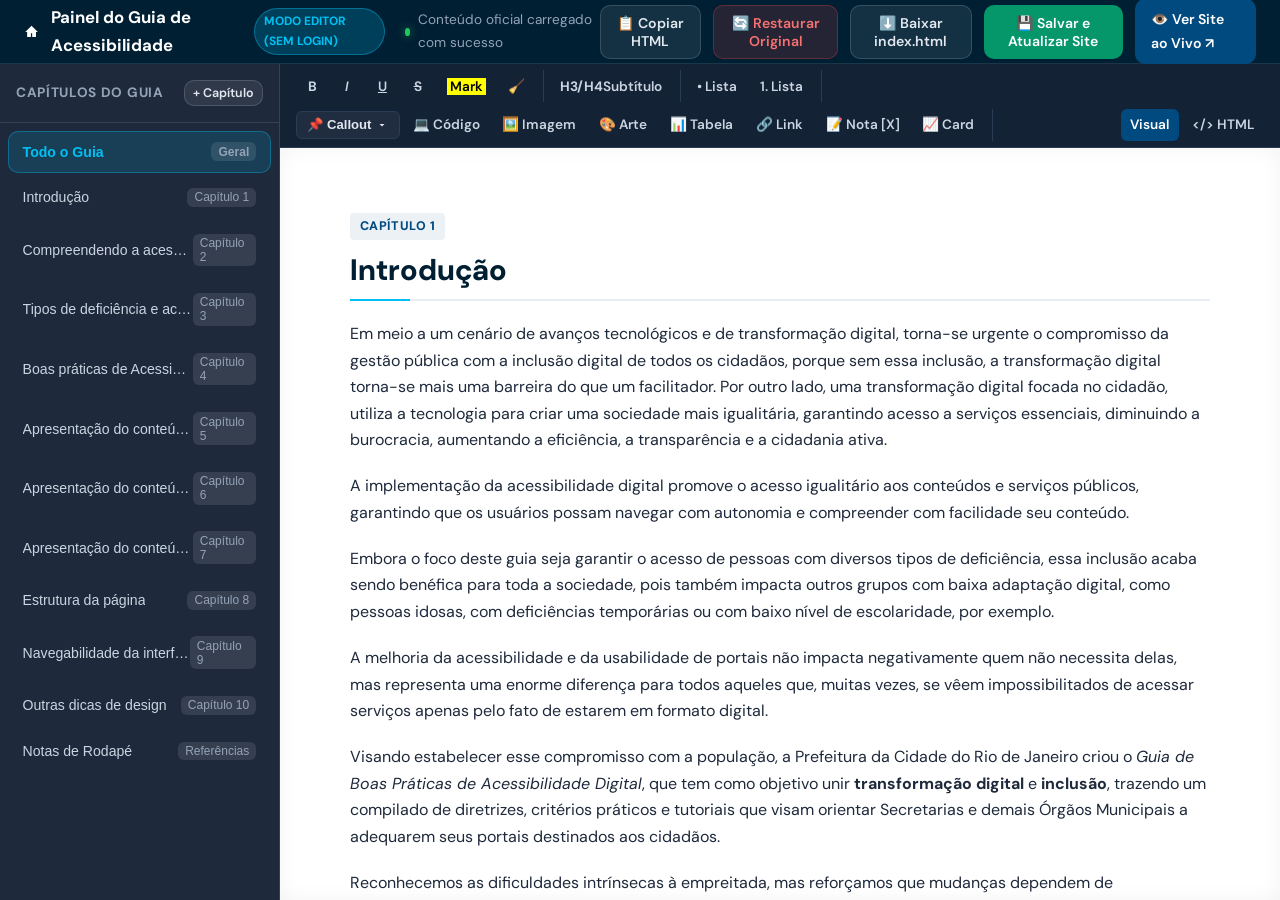
==== commit 1e8da198: "feat(editor): sincronizacao em tempo real entre admin e portal ao salvar" ====
--- a/guiasite/admin.html
+++ b/guiasite/admin.html
@@ -40,8 +40,8 @@
       <button type="button" class="admin-btn admin-btn-secondary" id="btn-download-index" title="Baixar arquivo index.html completo e atualizado">
         ⬇️ Baixar index.html
       </button>
-      <button type="button" class="admin-btn admin-btn-success" id="btn-save-site" title="Salvar e aplicar no site imediatamente">
-        💾 Salvar no Navegador
+      <button type="button" class="admin-btn admin-btn-success" id="btn-save-site" title="Salvar e atualizar o site imediatamente (Ctrl+S)">
+        💾 Salvar e Atualizar Site
       </button>
       <a href="index.html" target="_blank" class="admin-btn admin-btn-primary" title="Abrir o site em nova aba para testar">
         👁️ Ver Site ao Vivo ↗
--- a/guiasite/css/style.css
+++ b/guiasite/css/style.css
@@ -2789,6 +2789,49 @@
   border-color: #F59E0B !important;
 }
 
+/* --- TOAST DE ATUALIZAÇÃO EM TEMPO REAL --- */
+.site-sync-toast {
+  position: fixed;
+  bottom: 2rem;
+  right: 2rem;
+  background-color: var(--rio-blue-darkest, #001F33);
+  color: #FFFFFF;
+  border: 1px solid var(--rio-cyan-vivid, #00C0F3);
+  border-left: 4px solid var(--rio-cyan-vivid, #00C0F3);
+  border-radius: var(--radius-md, 8px);
+  padding: 0.85rem 1.25rem;
+  box-shadow: 0 10px 30px rgba(0, 0, 0, 0.35);
+  font-size: 0.92rem;
+  font-weight: 500;
+  display: flex;
+  align-items: center;
+  gap: 0.65rem;
+  z-index: 99999;
+  transform: translateY(100px);
+  opacity: 0;
+  pointer-events: none;
+  transition: transform 0.3s cubic-bezier(0.16, 1, 0.3, 1), opacity 0.3s ease;
+}
+
+.site-sync-toast.show {
+  transform: translateY(0);
+  opacity: 1;
+  pointer-events: auto;
+}
+
+body.dark-mode .site-sync-toast {
+  background-color: #0F172A;
+  color: #F8FAFC;
+  border-color: #38BDF8;
+  border-left-color: #38BDF8;
+}
+
+body.high-contrast .site-sync-toast {
+  background-color: #000000;
+  color: #FFFF00;
+  border: 2px solid #FFFF00;
+}
+
 /* --- IMPRESSÃO ACESSÍVEL --- */
 @media print {
   .skip-links,
